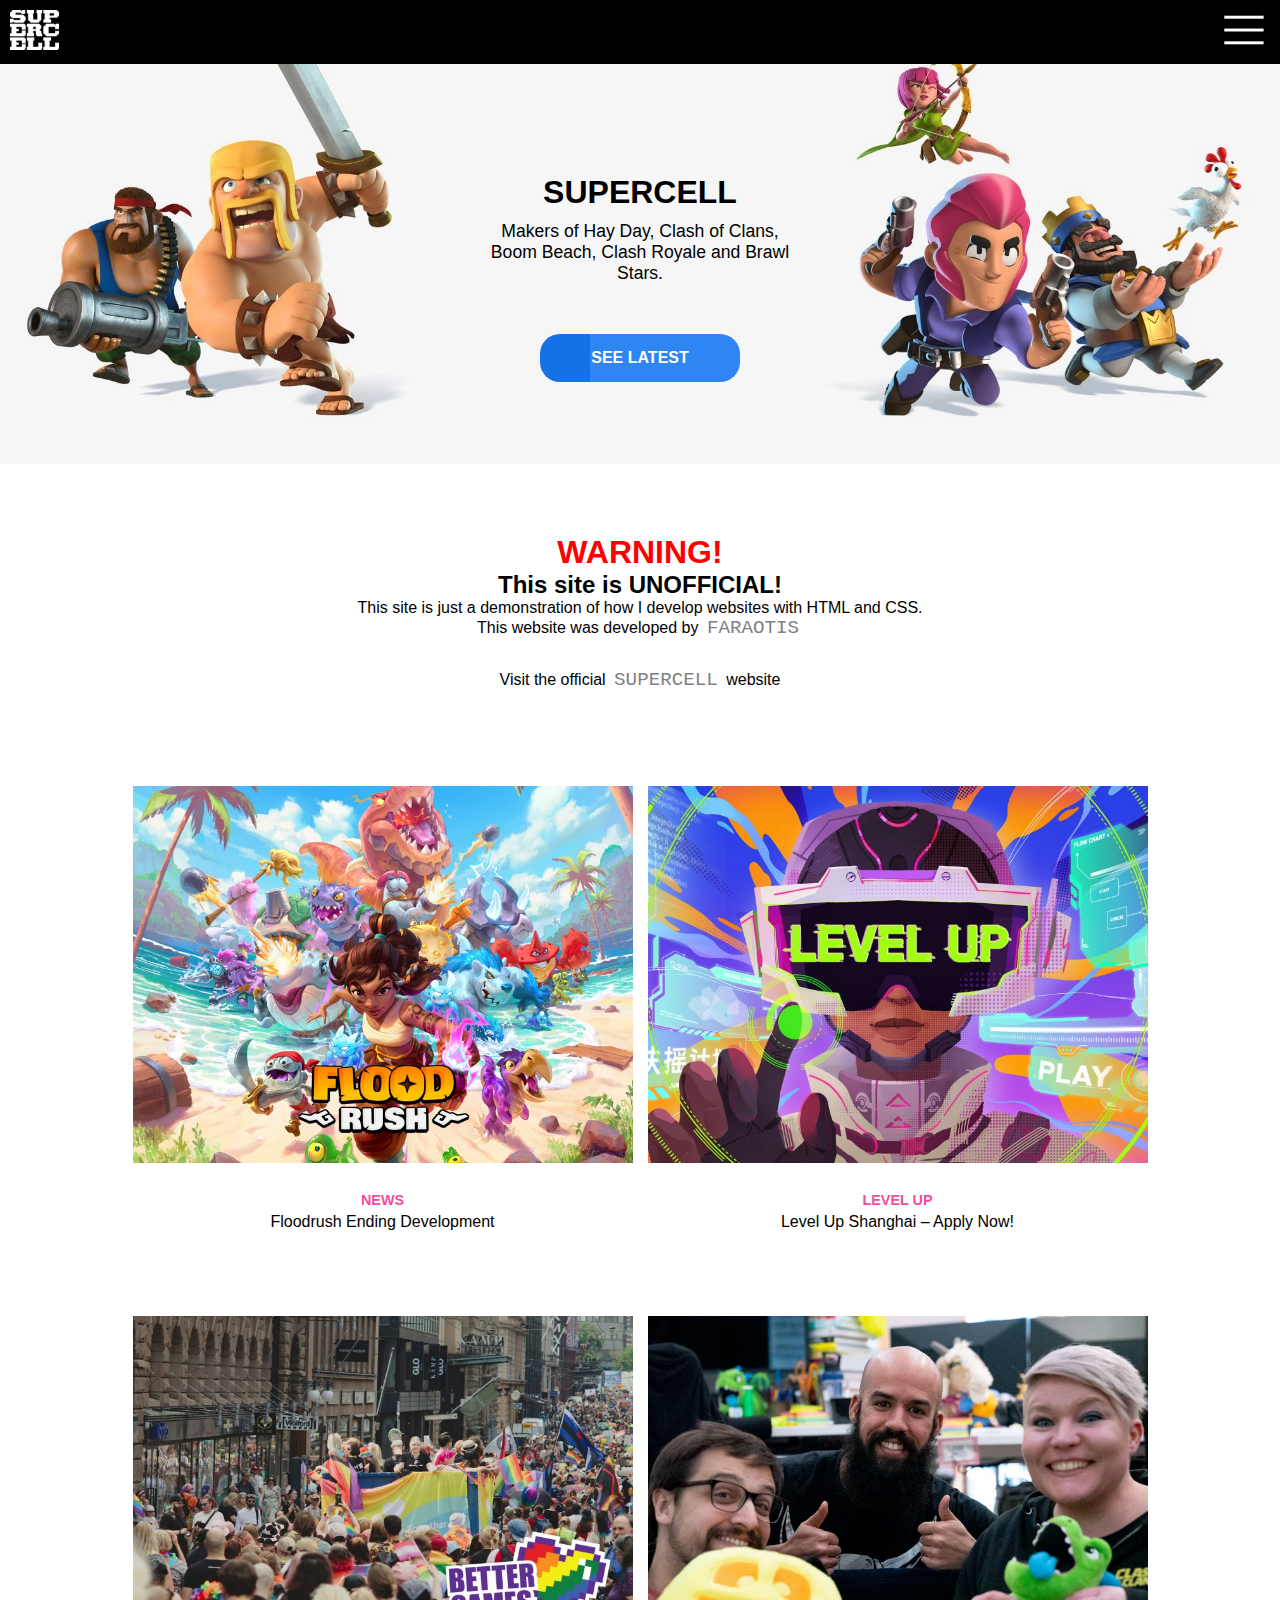
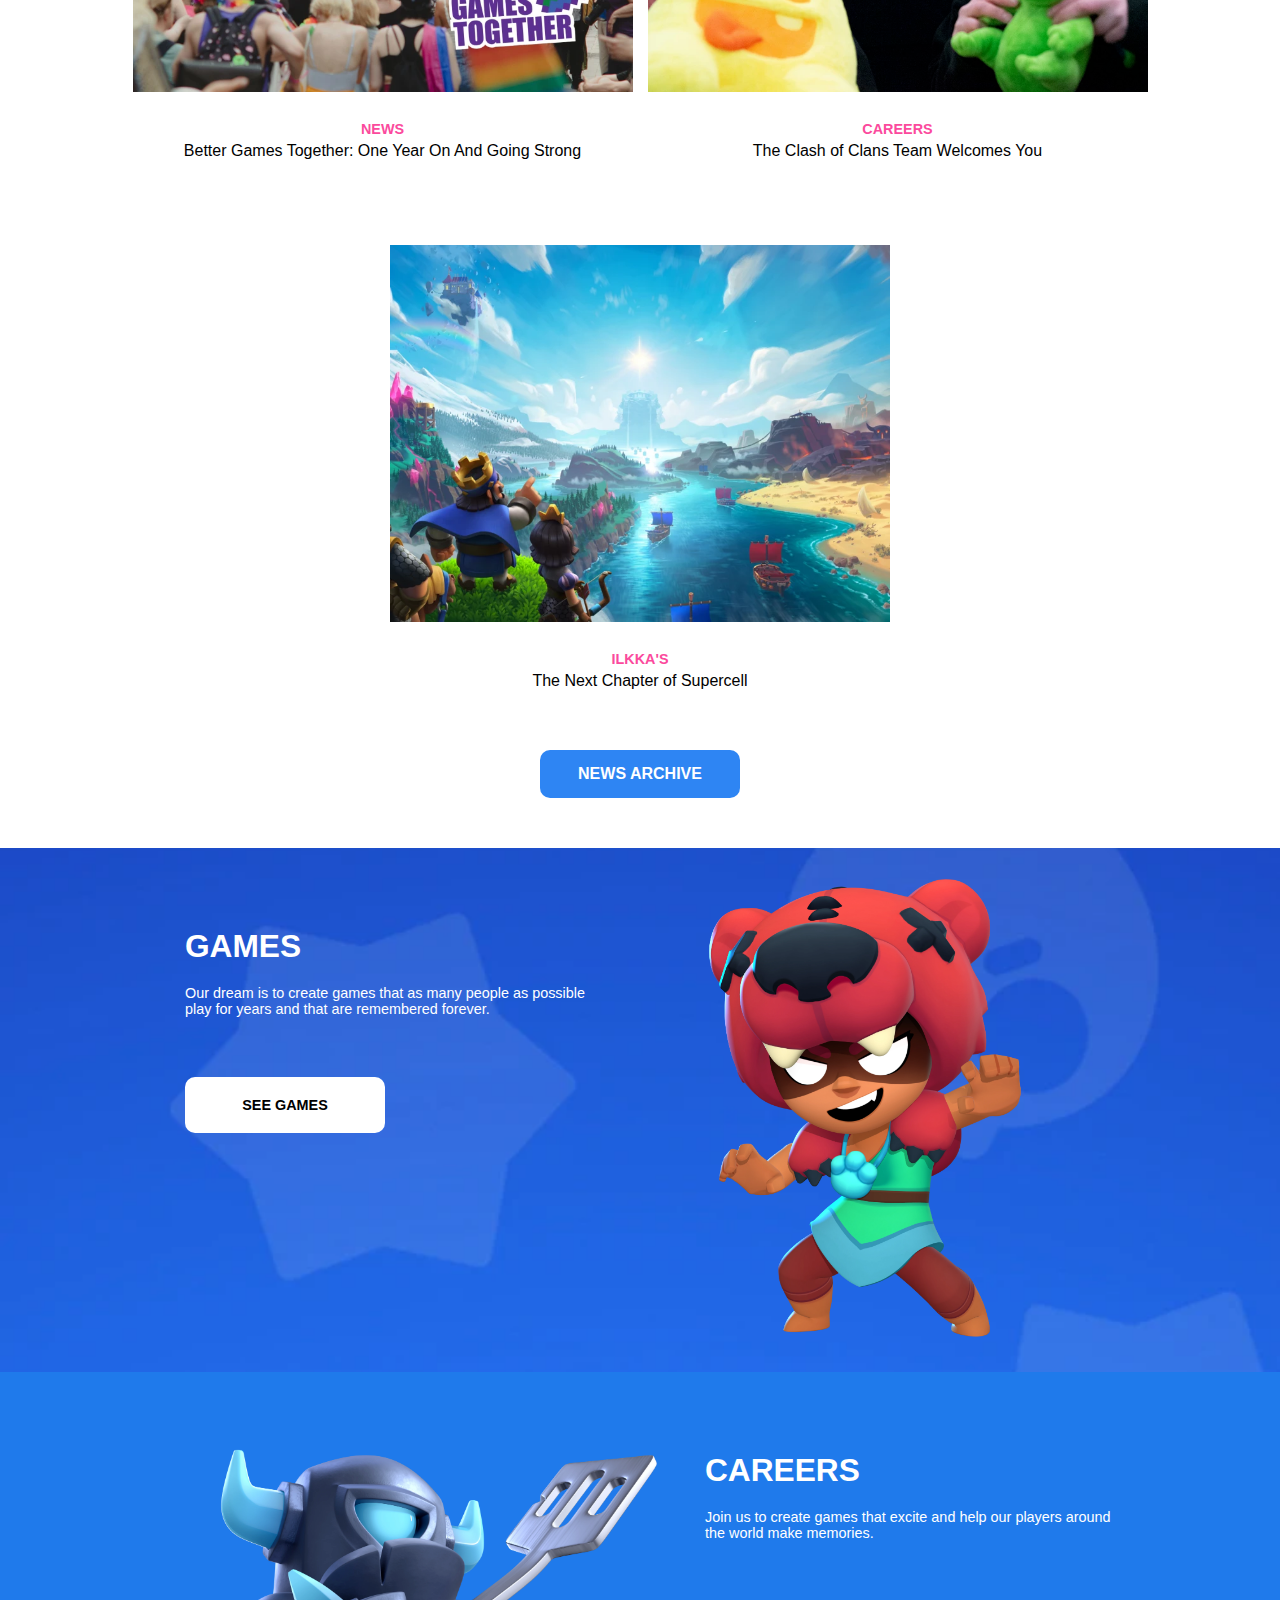
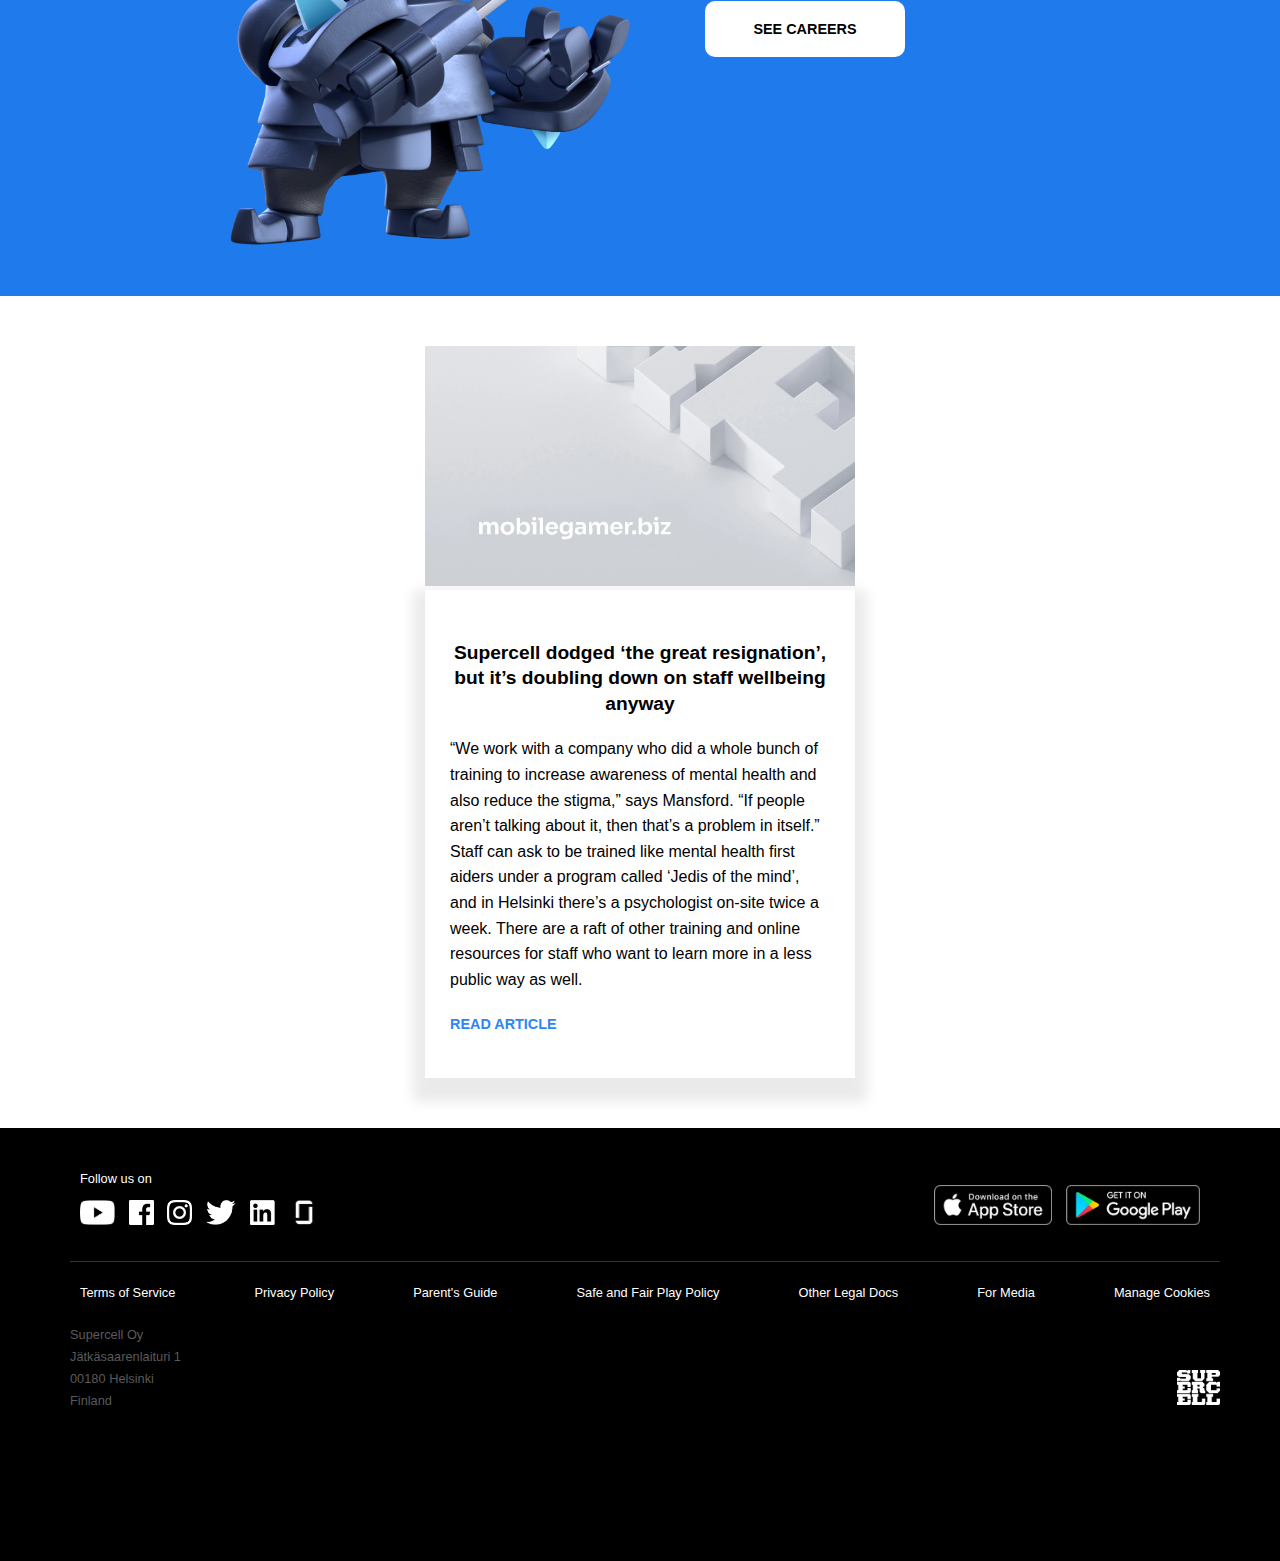
==== index.html @ cc46cbb0 "Initial commit" ====
<!DOCTYPE html>
<html lang="en">
<head>
    <meta charset="UTF-8">
    <meta name="viewport" content="width=device-width, initial-scale=1.0">
    <title>Teste - Supercell (NÃO É OFICIAL)</title>
    <link rel="stylesheet" href="arquivos/style.css">
    <link rel="stylesheet" href="arquivos/mediaquery.css">
</head>
<body>
    <header class="container-header">
        <div>
            <img src="arquivos/imagens/supercell_logo.webp" alt="supercell">
        </div>
        <div>
            <img src="arquivos/imagens/button.png" alt="menu">
        </div>
    </header>
    <main>
        <section id="section-um">
            <div>
                <h1>SUPERCELL</h1>
                <p>Makers of Hay Day, Clash of Clans, Boom Beach, Clash Royale and Brawl Stars.</p>
                <a href="#" id="button">
                    SEE LATEST
                </a>
            </div>
        </section>
        <div id="aviso-unofficial">
            <h1>
                WARNING!
            </h1>
            <h2>
                This site is UNOFFICIAL!
            </h2>
            <p>
                This site is just a demonstration of how I develop websites with HTML and CSS.
            </p>
            <p>
                This website was developed by <a href="https://github.com/faraotis">FARAOTIS</a>
            </p>
            <p id="site-oficial">
                Visit the official <a href="https://supercell.com/">SUPERCELL</a> website
            </p>
        </div>
        <section id="section-dois">
            <div>
                <img src="arquivos/imagens/thumbnail_floodrush-img1.png" alt="floodrush">
                <a href="#">
                    <div>
                        <h3>NEWS</h3>
                        <p>Floodrush Ending Development</p>
                    </div>
                </a>
            </div>
            <div>
                <img src="arquivos/imagens/thumbnail-level-up-shanghai-img2.webp" alt="level-up-shanghai">
                <a href="#">
                    <div>
                        <h3>LEVEL UP</h3>
                        <p>Level Up Shanghai – Apply Now!</p>
                    </div>
                </a>
            </div>
            <div>
                <img src="arquivos/imagens/pride-blog-thumbnail-1500x1130-img3.png" alt="pride-blog">
                <a href="#">
                    <div>
                        <h3>NEWS</h3>
                        <p>Better Games Together: One Year On And Going Strong</p>
                    </div>
                </a>
            </div>
            <div>
                <img src="arquivos/imagens/meet-clash-thumbnail-img4.png" alt="meet-clash">
                <a href="#">
                    <div>
                        <h3>CAREERS</h3>
                        <p>The Clash of Clans Team Welcomes You</p>
                    </div>
                </a>
            </div>
            <div>
                <img src="arquivos/imagens/ilkka2023_chapter_clashhorizon_thumb-img5.png" alt="">
                <a href="#">
                    <div>
                        <h3>ILKKA'S</h3>
                        <p>The Next Chapter of Supercell</p>
                    </div>
                </a>
            </div>
        </section>
        <div id="div-button-dois">
            <a href="#" class="section-dois-button" id="button">
                NEWS ARCHIVE
            </a>
        </div>
        <section id="section-tres">
            <div id="section-3-um">
                <div id="texto-nita-pekka">
                    <h1>GAMES</h1>
                    <p>Our dream is to create games that as many people as possible play for years and that are remembered forever.</p>
                    <a href="#" id="button">
                        SEE GAMES
                    </a>
                </div>
                <div>
                    <img src="arquivos/imagens/nita-fundo.png" alt="nita">
                </div>
            </div>
            <div id="section-3-dois">
                <div id="texto-nita-pekka">
                    <h1>CAREERS</h1>
                    <p>Join us to create games that excite and help our players around the world make memories.</p>
                    <a href="#" id="button">
                        SEE CAREERS
                    </a>
                </div>
                <div>
                    <img src="arquivos/imagens/miniPekka-fundo.png" alt="miniPekka">
                </div>
            </div>
        </section>

        <section id="section-quatro">
            <article>
                <img src="arquivos/imagens/news_mobilegamer-fundo.png" alt="">
                <div>
                    <h2>
                        Supercell dodged &#x2018;the great resignation&#x2019;, but it&#x2019;s doubling down on staff wellbeing anyway
                    </h2>
                    <p>
                        “We work with a company who did a whole bunch of training to increase awareness of mental health and also reduce the stigma,” says Mansford. “If people aren&#x2019;t talking about it, then that&#x2019;s a problem in itself.” Staff can ask to be trained like mental health first aiders under a program called &#x2018;Jedis of the mind&#x2019;, and in Helsinki there&#x2019;s a psychologist on-site twice a week. There are a raft of other training and online resources for staff who want to learn more in a less public way as well.
                    </p>
                    <a href="#">READ ARTICLE</a>
                </div>
            </article>
        </section>
    </main>
    <footer>
        <div class="container" id="primeira-div-footer">
            <div id="div-logos-e-lojas">
                <div id="p-footer">
                    <p>Follow us on</p>
                </div>
                <div id="icones-footer">
                    <a href="#">
                        <img src="arquivos/imagens/icone-yt.png" alt="youtube">
                    </a>
                    <a href="#">
                        <img src="arquivos/imagens/icone-face.png" alt="facebook">
                    </a>
                    <a href="#">
                        <img src="arquivos/imagens/icone-insta.png" alt="instagram">
                    </a>
                    <a href="#">
                        <img src="arquivos/imagens/icone-twi.png" alt="X/twitter">
                    </a>
                    <a href="#">
                        <img src="arquivos/imagens/icone-linke.png" alt="linkedin">
                    </a>
                    <a href="#">
                        <img src="arquivos/imagens/icone-glass.png" alt="glassdoor">
                    </a>
                </div>
            </div>
            <div id="div-logos-e-lojas">
                <div id="p-footer" class="p-download-footer">
                    <p>Download our games from</p>
                </div>
                <div id="lojas-footer">
                    <a href="#">
                        <img src="arquivos/imagens/appstore.png" alt="app-store">
                    </a>
                    <a href="#">
                        <img src="arquivos/imagens/googleplay.png" alt="google-play">
                    </a>
                </div>
            </div>
        </div>
        <div class="container" id="links-footer">
            <a href="#">Terms of Service</a>
            <a href="#">Privacy Policy</a>
            <a href="#">Parent's Guide</a>
            <a href="#">Safe and Fair Play Policy</a>
            <a href="#">Other Legal Docs</a>
            <a href="#">For Media</a>
            <a href="#">Manage Cookies</a>
        </div>
        <div class="container" id="ultima-div-footer">
            <div>
                <p>
                    Supercell Oy <br>
                    Jätkäsaarenlaituri 1 <br>
                    00180 Helsinki <br>
                    Finland <br>
                </p>
            </div>
            <div class="container">
                <a href="#">
                    <img src="arquivos/imagens/supercell_logo.webp" alt="">
                </a>
            </div>
        </div>
    </footer>
</body>
</html>
---- arquivos/style.css ----
@charset "UTF-8";

* {
    margin: 0px;
    padding: 0px;
    box-sizing: border-box;
    font-family: Arial, Helvetica, sans-serif;
}

body {
    position: relative;
}

header {
    position: sticky;
    top: 0px;
    background-color: black;
    flex-direction: row;
    padding: 10px;

}

.container-header {
    display: flex;
    flex-direction: row;
    justify-content: space-between;
}

header img {
    height: 40px;
}

.container {
    display: flex;
    flex-direction: column;
}

/*SECTION 1*/
#section-um {
    height: 100px;
    min-height: 440px;
    text-align: center;
    margin-bottom: 50px;
    background: white url('imagens/frontpage_hero_mobile-483-copy.png') center no-repeat;
    background-size: cover;
}

#section-um h1 {
    margin: 90px 0px 10px 0px;
    font-size: 2em;
}

#section-um p {
    margin-bottom: 20px;
    max-width: 300px;
    margin: auto;
    font-size: 1.1em;
    
}

/*AVISO UNOFFICIAL*/
#aviso-unofficial {
    margin: auto;
    text-align: center;
    padding: 20px;
}

#aviso-unofficial h1 {
    color: red;
}

#aviso-unofficial a {
    text-decoration: none;
    color: gray;
    font-family: 'Courier New', Courier, monospace;
    font-size: 1.2em;
    padding: 0px 3px;
    border: 1px solid transparent;
    border-radius: 5px;
}

#aviso-unofficial a:hover {
    text-decoration: underline;
    color: gray;
    border: 1px solid gray;
}

#site-oficial {
    margin-top: 30px;
}

/*SECTION 2*/
#section-dois {
    text-align: center;
    margin: 50px auto 0px auto;
    padding: 0px 20px;
}

#section-dois img {
    width: 100%;
    margin: auto;
}

#section-dois div {
    padding: 25px 0px;
    margin: auto;
    text-align: center;
}

#section-dois a {
    text-decoration: none;
}

#section-dois h3 {
    font-size: 0.9em;
    font-weight: bolder;
    color: #FB4A9D;
}

#section-dois p {
    padding: 5px 0px 10px 0px;
    color: black;
}

/*SECTION 3*/
#section-tres {
    margin: auto;
    text-align: center;
    color: white;
}

#section-tres img {
    width: 100%;
    max-width: 420px;
    margin: auto;
}

#section-tres h1 {
    padding: 80px 0px 20px 0px;
    font-size: 2.2em;
}

#section-tres p {
    max-width: 420px;
    margin: auto;
}

#section-3-um {
    background: #1F7AEB url(imagens/fundo-escolha-de-brawler.webp) right center no-repeat;
    background-size: cover;
}

#section-3-dois {
    background-color: #1F7AEB;
}

/*SECTION 4*/
#section-quatro {
    text-align: center;
    padding: 50px 0px;
    margin: auto;
}

#section-quatro img {
    width: 430px;
}

#section-quatro h2 {
    font-weight: bolder;
    font-size: 1.2em;
    padding-bottom: 20px;
}

#section-quatro p {
    text-align: left;
}

#section-quatro > article > div {
    padding: 50px 25px 25px 25px;
    margin: auto;
    width: 430px;
    box-shadow: 0px 12px 12px 12px #00000015;
    line-height: 1.6em;
}

#section-quatro a {
    display: block;
    color: #2E85F3;
    text-decoration: none;
    text-align: left;
    font-weight: bold;
    font-size: 0.9em;
    margin: 20px 0px 15px 0px;
}

/*BUTTONS*/
#button {
    text-align: center;
    margin: auto;
    display: block;
    color: white;
    font-weight: bold;
    font-weight: bold;
    border: none;
    width: 200px;
    padding: 15px;
    text-decoration: none;
}

#section-um #button {
    background-image: linear-gradient(to right, #1572E6 0%, #1572E6 25%,#2E85F3 25%, #2E85F3 100%);
    margin: 50px auto 0px auto;
    border-radius: 20px;
}

.section-dois-button {
    background-color: #2E85F3;
    border-radius: 10px;
}

#div-button-dois {
    margin-bottom: 50px;
}

#section-tres #button {
    padding: 20px 0px;
    margin-top: 60px;
    border-radius: 10px;
    color: black;
    background-color: white;
}

/*FOOTER*/
footer {
    background-color: black;
    color: white;
    line-height: 1.7em;
    font-size: 0.8em;
    padding: 20px 10px;
}

footer a {
    text-decoration: none;
    color: white;
}

footer #div-logos-e-lojas {
    padding: 20px 0px 30px 0px;
    margin: 0px 10px;
    border-bottom: 1px solid #333333;
}

#p-footer {
    padding: 10px 0px;
}

#icones-footer img {
    margin-right: 10px;
    max-height: 25px;
    height: 100%;
}

#lojas-footer img {
    margin-right: 10px;
    max-height: 40px;
    height: 100%;
}

#links-footer {
    padding: 10px 0px;
}

#links-footer a {
    padding: 10px;
}

#ultima-div-footer {
    flex-direction: row;
    justify-content: space-between;
    align-items: flex-end;
}

#ultima-div-footer p {
    color: #5a5a5a;
}

#ultima-div-footer img {
    height: 55px;
    
}
---- arquivos/mediaquery.css ----
@charset "UTF-8";

@media screen and (min-width: 768px) {
    footer {
        padding: 10px 60px 150px 70px;
    }

    footer .container {
        flex-direction: row;
        justify-content: space-between;
        align-items: flex-end;
    }

    footer .p-download-footer {
        display: none;
    }

    footer #div-logos-e-lojas {
        border-bottom: none;
    }

    footer #primeira-div-footer {
        border-bottom: 1px solid #333333;
    }

    #ultima-div-footer img {
        height: 35px;
    }
}

@media screen and (min-width: 790px) {
    #section-um {
        min-height: 400px;
        background: white url('imagens/frontpage_hero790px.webp') bottom no-repeat;
        background-size: cover;
    }

    #section-um > div {
        padding-top: 20px;
    }

    #section-um h1 {
        margin-bottom: 10px;
    }

    #section-dois {
        display: flex;
        flex-wrap: wrap;
        width: 770px;
    }

    #section-dois img, #section-dois > div {
        max-width: 350px;
    }

    #section-dois > div {
        margin: 0px auto;
    }

    #section-tres img {
        width: 100%;
        max-width: 470px;
        margin: auto;
    }

    #section-3-um, #section-3-dois {
        display: flex;
        justify-content: center;
    }

    #section-3-um {
        flex-direction: row;
    }

    #section-3-dois {
        flex-direction: row-reverse;
    }

    #texto-nita-pekka {
        font-size: 0.9em;
        padding-left: 30px;
        text-align: left;
    }

    #section-tres #button {
        padding: 20px 0px;
        margin: 60px 0px 0px 0px;
        border-radius: 10px;
        color: black;
        background-color: white;
    }
}

@media screen and (min-width: 1050px) {
    #section-dois {
        display: flex;
        flex-wrap: wrap;
        width: 1030px;
        padding: 0px;
    }

    #section-dois img, #section-dois > div {
        max-width: 500px;
    }

    #section-tres img {
        width: 100%;
        max-width: 520px;
        margin: auto;
    }

    #section-3-um, #section-3-dois {
        display: flex;
    }

    #section-3-um {
        flex-direction: row;
    }

    #section-3-dois {
        flex-direction: row-reverse;
    }

    #texto-nita-pekka {
        font-size: 0.9em;
        padding-left: 30px;
        text-align: left;
    }

    #section-tres #button {
        padding: 20px 0px;
        margin: 60px 0px 0px 0px;
        border-radius: 10px;
        color: black;
        background-color: white;
    }
}
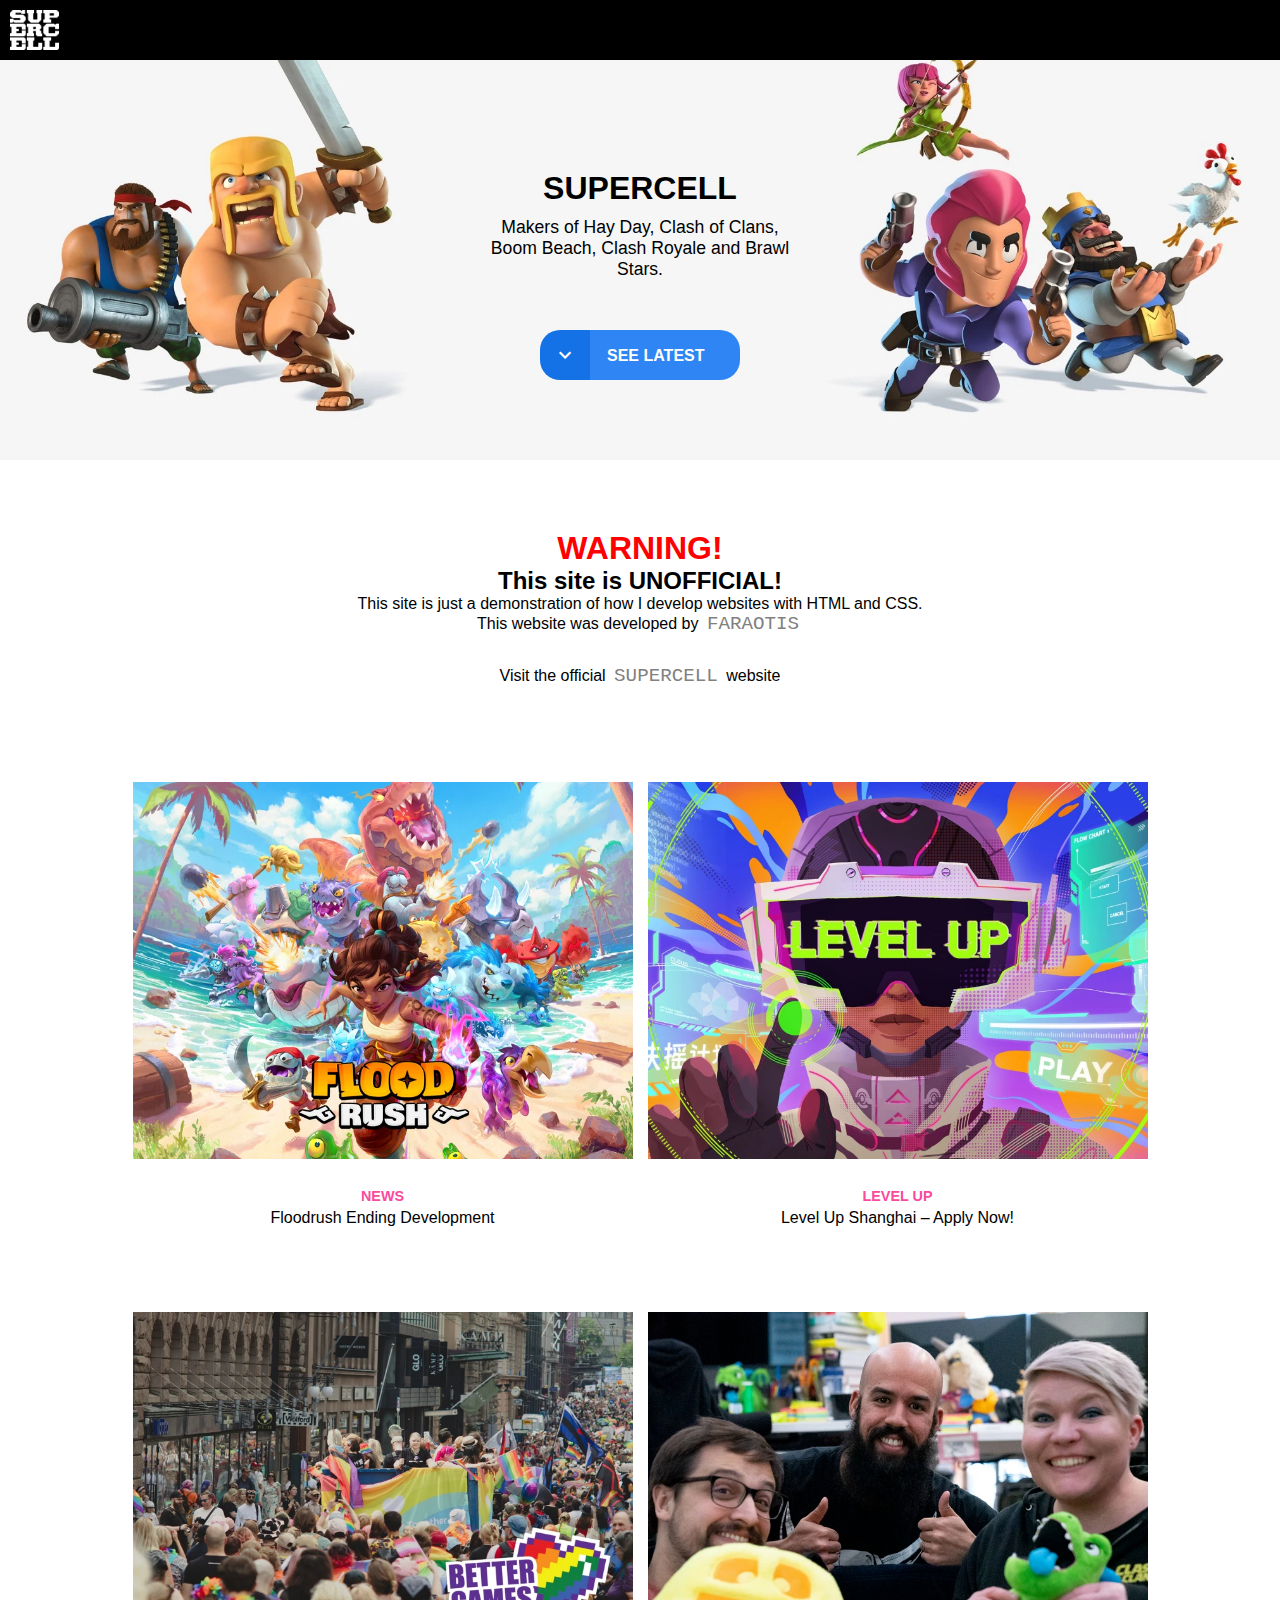
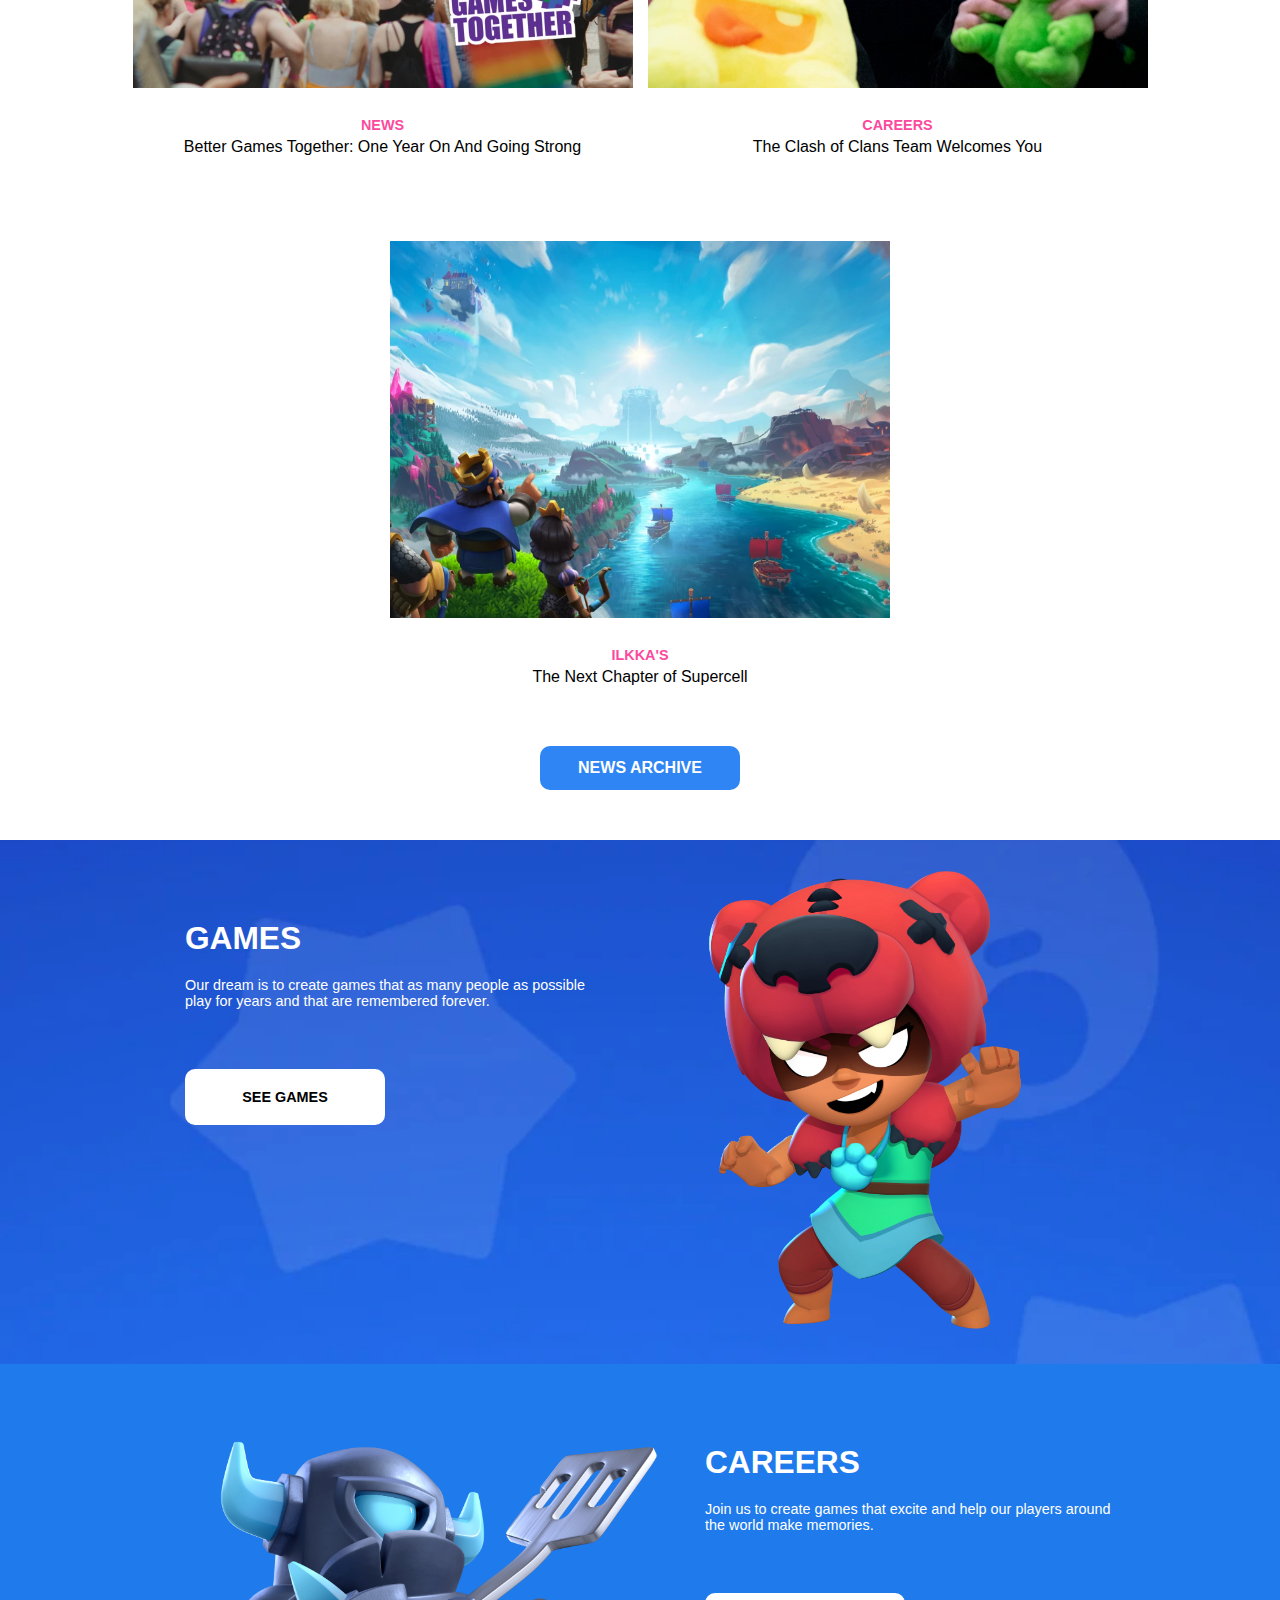
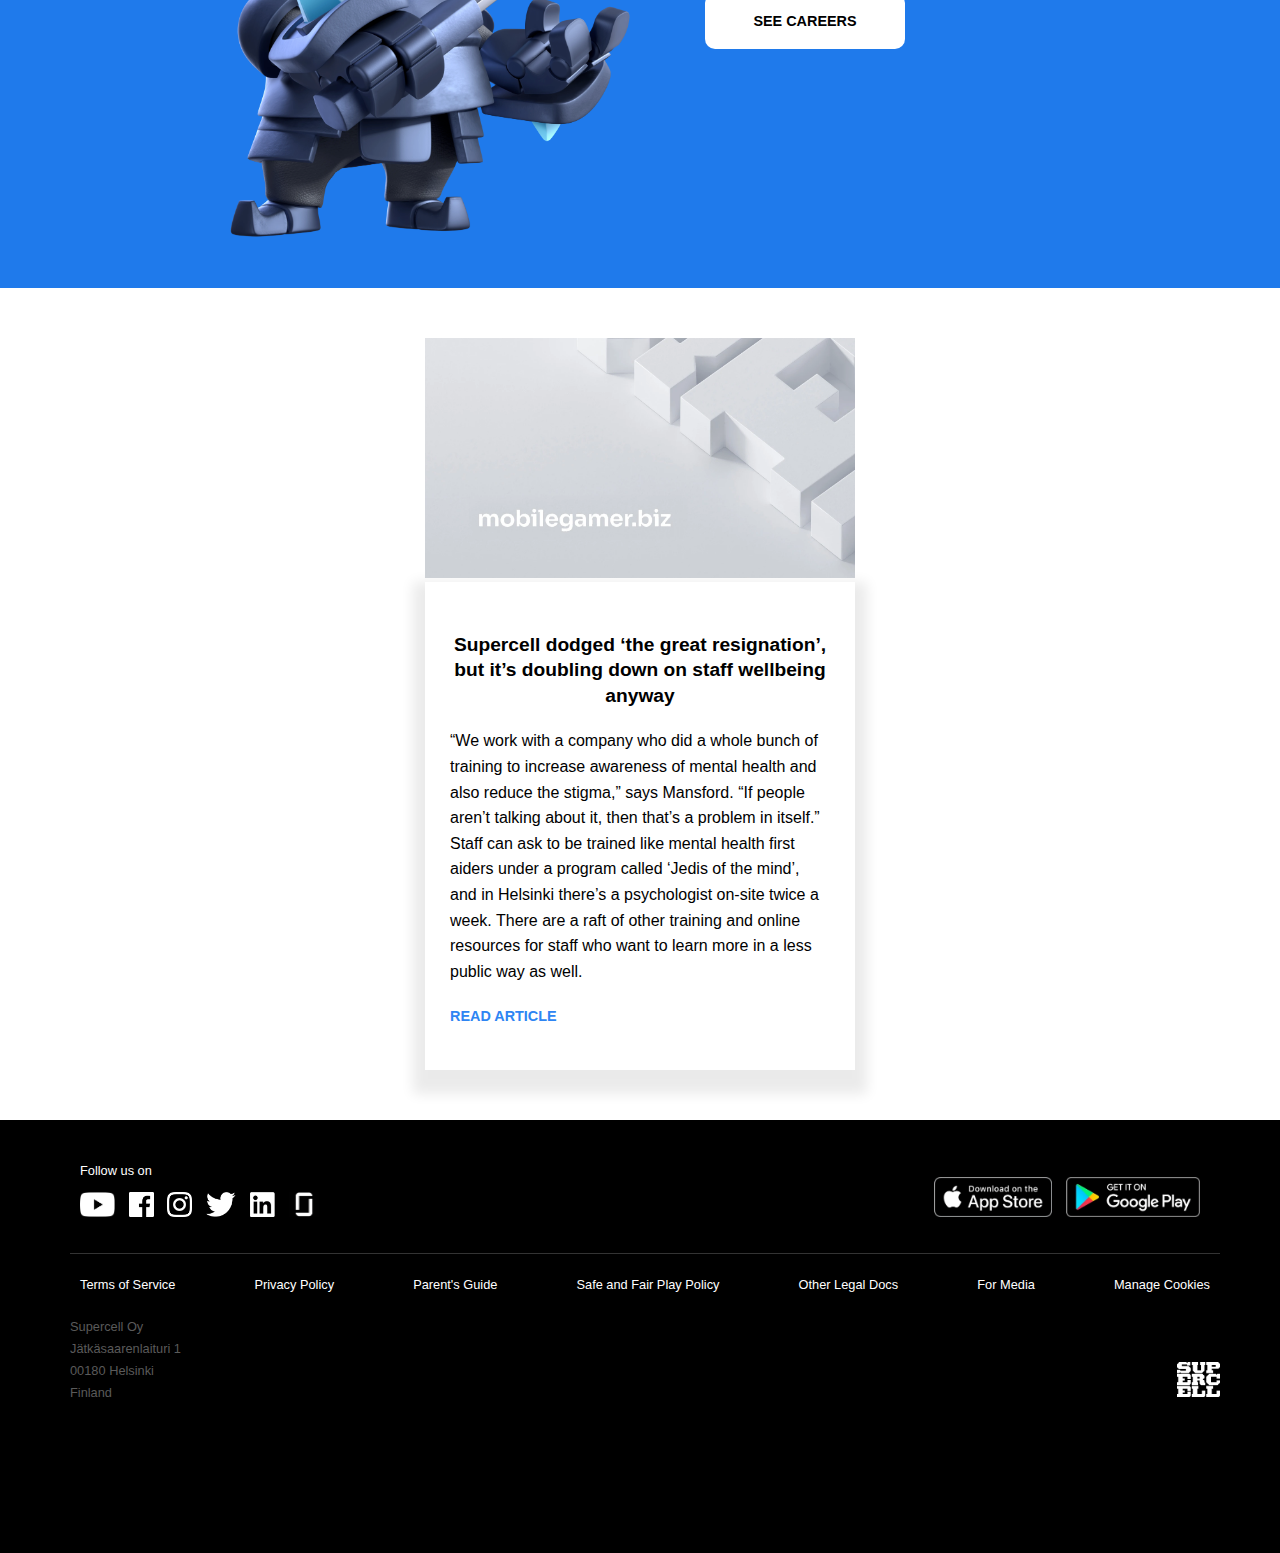
==== commit 5932d977: "coloquei menu responsivo (ainda incompleto)" ====
--- a/index.html
+++ b/index.html
@@ -4,16 +4,59 @@
     <meta charset="UTF-8">
     <meta name="viewport" content="width=device-width, initial-scale=1.0">
     <title>Teste - Supercell (NÃO É OFICIAL)</title>
+    <link rel="shortcut icon" href="arquivos/imagens/favicon.png" type="image/x-icon">
     <link rel="stylesheet" href="arquivos/style.css">
     <link rel="stylesheet" href="arquivos/mediaquery.css">
+    <link rel="stylesheet" href="https://fonts.googleapis.com/icon?family=Material+Icons">
 </head>
 <body>
-    <header class="container-header">
-        <div>
+    <header>
+        <nav>
             <img src="arquivos/imagens/supercell_logo.webp" alt="supercell">
-        </div>
-        <div>
-            <img src="arquivos/imagens/button.png" alt="menu">
+            <div id="mobile-menu" onclick="AbrirMenu()">
+                <div></div>
+                <div></div>
+                <div></div>
+            </div>
+            <div id="close" onclick="FecharMenu()">
+                <i class="material-icons" style="color: white;">close</i>
+            </div>
+            <!-- <img src="arquivos/imagens/button.png" alt="menu"> -->
+        </nav>
+        <div id="mobile-menu-open">
+            <div>
+                <ul id="menu-list">
+                    <li>Games</li>
+                    <li>Careers</li>
+                    <li>Support</li>
+                    <li>About Us</li>
+                    <li>Search</li>
+                </ul>
+                <ul id="menu-footer">
+                    <li>
+                        <div>
+                            <a href="#">
+                                <svg role="img" width="120" height="30" viewBox="0 0 120 50" fill="none" xmlns="http://www.w3.org/2000/svg"><path d="M5.69428 11.5989L0 50H101.125C107.925 50 113.678 44.9757 114.594 38.2381L117.695 15.4235C118.804 7.26389 112.461 0 104.226 0H19.14C12.403 0 6.68246 4.93479 5.69428 11.5989Z" fill="#878787"></path><path d="M29.7917 33.3919C28.559 33.3919 27.4132 32.6628 26.3542 31.2044C25.9896 30.701 25.6944 30.1367 25.4687 29.5117L28.4375 28.7305C28.8715 29.5117 29.3142 30.0499 29.7656 30.3451H33.6979C33.75 30.3451 33.9236 30.1975 34.2187 29.9023C34.5139 29.6072 34.6615 29.4336 34.6615 29.3815V27.8971C34.6615 27.8103 34.6354 27.7582 34.5833 27.7409L27.9948 25.9701C27.3003 25.7791 26.7622 25.3971 26.3802 24.8242C26.0156 24.2513 25.8333 23.6263 25.8333 22.9492V21.5951C25.8333 21.2131 25.8681 20.8919 25.9375 20.6315C26.0069 20.3711 26.1545 20.0846 26.3802 19.7721C26.5712 19.4944 26.8403 19.1819 27.1875 18.8346C27.5347 18.4874 27.8385 18.227 28.099 18.0534C28.4115 17.8277 28.6979 17.6801 28.9583 17.6107C29.2187 17.5412 29.5399 17.5065 29.9219 17.5065H33.5677C34.2795 17.5065 34.9306 17.7322 35.5208 18.1836C36.1111 18.6176 36.6059 19.1211 37.0052 19.694C37.3872 20.2322 37.6823 20.7964 37.8906 21.3867L34.9219 22.168C34.4878 21.3867 34.0451 20.8485 33.5937 20.5534H29.974C29.9219 20.5534 29.7483 20.701 29.4531 20.9961C29.158 21.2912 29.0104 21.4648 29.0104 21.5169V22.8451C29.0104 22.8971 29.0191 22.9405 29.0365 22.9753C29.0538 22.9926 29.0712 23.0013 29.0885 23.0013L35.7031 24.7982C36.3802 24.9892 36.9097 25.3711 37.2917 25.944C37.6736 26.5169 37.8646 27.1419 37.8646 27.819V29.3034C37.8646 29.6853 37.8299 30.0065 37.7604 30.2669C37.691 30.5273 37.5434 30.8138 37.3177 31.1263C37.1267 31.4041 36.8576 31.7166 36.5104 32.0638C36.1632 32.411 35.8594 32.6714 35.599 32.8451C35.2865 33.0707 35 33.2183 34.7396 33.2878C34.4792 33.3572 34.158 33.3919 33.776 33.3919H29.7917ZM50.564 17.6367V20.6836H46.3713V33.2617H43.1681V20.6836H38.9494V17.6367H50.564ZM56.1133 33.3919C55.7313 33.3919 55.4102 33.3572 55.1497 33.2878C54.8893 33.2183 54.6029 33.0707 54.2904 32.8451C54.0126 32.6541 53.7001 32.385 53.3529 32.0378C53.023 31.6905 52.7626 31.3867 52.5716 31.1263C52.3459 30.8138 52.1983 30.5273 52.1289 30.2669C52.0595 30.0065 52.0247 29.6853 52.0247 29.3034V21.5951C52.0247 21.2131 52.0595 20.8919 52.1289 20.6315C52.1983 20.3711 52.3459 20.0846 52.5716 19.7721C52.7626 19.4944 53.0317 19.1819 53.3789 18.8346C53.7261 18.4874 54.0299 18.227 54.2904 18.0534C54.6029 17.8277 54.8893 17.6801 55.1497 17.6107C55.4102 17.5412 55.7313 17.5065 56.1133 17.5065H60.0195C60.4015 17.5065 60.7227 17.5412 60.9831 17.6107C61.2435 17.6801 61.5299 17.8277 61.8424 18.0534C62.1202 18.2444 62.424 18.5135 62.7539 18.8607C63.1011 19.2079 63.3702 19.5117 63.5612 19.7721C63.7869 20.0846 63.9345 20.3711 64.0039 20.6315C64.0733 20.8919 64.1081 21.2131 64.1081 21.5951V29.3034C64.1081 29.6853 64.0733 30.0065 64.0039 30.2669C63.9345 30.5273 63.7869 30.8138 63.5612 31.1263C63.3702 31.4041 63.1011 31.7166 62.7539 32.0638C62.4067 32.411 62.1029 32.6714 61.8424 32.8451C61.5299 33.0707 61.2435 33.2183 60.9831 33.2878C60.7227 33.3572 60.4015 33.3919 60.0195 33.3919H56.1133ZM55.2018 29.3815C55.2018 29.4336 55.3494 29.6072 55.6445 29.9023C55.9397 30.1975 56.1133 30.3451 56.1654 30.3451H59.9674C60.0195 30.3451 60.1931 30.1975 60.4883 29.9023C60.7834 29.6072 60.931 29.4336 60.931 29.3815V21.5169C60.931 21.4648 60.7834 21.2912 60.4883 20.9961C60.1931 20.701 60.0195 20.5534 59.9674 20.5534H56.1654C56.1133 20.5534 55.9397 20.701 55.6445 20.9961C55.3494 21.2912 55.2018 21.4648 55.2018 21.5169V29.3815ZM71.8945 27.2982H69.3945V33.2617H66.2174V17.6367H73.5872C73.9692 17.6367 74.2904 17.6714 74.5508 17.7409C74.8112 17.8103 75.0977 17.9579 75.4102 18.1836C75.6879 18.3746 75.9918 18.6437 76.3216 18.9909C76.6688 19.3381 76.9379 19.6419 77.1289 19.9023C77.3546 20.2148 77.5022 20.5013 77.5716 20.7617C77.6411 21.0221 77.6758 21.3433 77.6758 21.7253V23.2096C77.6758 23.5916 77.6411 23.9128 77.5716 24.1732C77.5022 24.4336 77.3546 24.7201 77.1289 25.0326C76.9379 25.3103 76.6688 25.6228 76.3216 25.9701C75.9744 26.2999 75.6706 26.5603 75.4102 26.7513C75.2713 26.8555 75.1671 26.9249 75.0977 26.9596L78.5352 33.2617H74.9935L71.8945 27.2982ZM69.3945 24.2513H73.5352C73.5872 24.2513 73.7608 24.1037 74.056 23.8086C74.3511 23.5135 74.4987 23.3398 74.4987 23.2878V21.6471C74.4987 21.5951 74.3511 21.4214 74.056 21.1263C73.7608 20.8312 73.5872 20.6836 73.5352 20.6836H69.3945V24.2513ZM90.4272 20.6836H83.3439V23.8867H90.1929V26.9336H83.3439V30.2148H90.4272V33.2617H80.1668V17.6367H90.4272V20.6836Z" fill="black"></path></svg>
+                            </a>
+                        </div>
+                    </li>
+                    <li>
+                        <a href="#">
+                            <img src="https://supercell.com/_next/static/media/supercell_creators_grey.f699541d.svg" alt="icone-creators">
+                        </a>
+                    </li>
+                    <li>
+                        <a href="#">
+                            <img src="https://supercell.com/_next/static/media/supercell_make_grey.964b2d8d.svg" alt="icone-make">
+                        </a>
+                    </li>
+                    <li>
+                        <a href="#">
+                            <img src="https://supercell.com/_next/static/media/supercell_id_grey.62affa0b.svg" alt="icone-id">
+                        </a>
+                    </li>
+                </ul>
+            </div>
         </div>
     </header>
     <main>
@@ -22,7 +65,8 @@
                 <h1>SUPERCELL</h1>
                 <p>Makers of Hay Day, Clash of Clans, Boom Beach, Clash Royale and Brawl Stars.</p>
                 <a href="#" id="button">
-                    SEE LATEST
+                    <i class="material-icons">expand_more</i>
+                    <div>SEE LATEST</div>
                 </a>
             </div>
         </section>
@@ -203,5 +247,6 @@
             </div>
         </div>
     </footer>
+    <script src="arquivos/script.js"></script>
 </body>
 </html>--- a/arquivos/style.css
+++ b/arquivos/style.css
@@ -20,10 +20,11 @@
 
 }
 
-.container-header {
+nav {
     display: flex;
     flex-direction: row;
     justify-content: space-between;
+    align-items: center;
 }
 
 header img {
@@ -33,6 +34,72 @@
 .container {
     display: flex;
     flex-direction: column;
+}
+
+/*MENU*/
+#mobile-menu {
+    cursor: pointer;
+    height: 30px;
+    display: flex;
+    flex-flow: column nowrap;/*shorthand - direction/wrap*/
+    justify-content: space-around;
+    align-items: center;
+}
+
+#mobile-menu > div {
+    border: 1px solid white;
+    width: 28px;
+}
+
+#mobile-menu-open {
+    padding: 0px 20px;
+    background-color: black;
+    display: none;
+    height: 100vh;
+    width: 100%;
+    position: absolute;
+    margin-left: -10px;
+}
+
+#mobile-menu-open > div {
+    padding-bottom: 70px;
+    height: 100%;
+    display: flex;
+    flex-flow: column nowrap;
+    justify-content: space-between;
+}
+
+#mobile-menu-open li {
+    list-style: none;
+}
+
+#close {
+    display: none;
+}
+
+#menu-list {
+    color: gray;
+    margin-top: 30px;
+}
+
+#menu-list li {
+    line-height: 2.2em;
+    font-size: 1.5em;
+}
+
+#menu-list li:hover {
+    color: white;
+}
+
+#menu-footer {
+    display: flex;
+    justify-content: space-between;
+    width: 310px;
+    padding: 20px 0px;
+}
+
+#menu-footer img{
+    height: 30px;
 }
 
 /*SECTION 1*/
@@ -203,14 +270,23 @@
     font-weight: bold;
     border: none;
     width: 200px;
-    padding: 15px;
+    padding: 13px;
     text-decoration: none;
 }
 
 #section-um #button {
+    display: flex;
     background-image: linear-gradient(to right, #1572E6 0%, #1572E6 25%,#2E85F3 25%, #2E85F3 100%);
     margin: 50px auto 0px auto;
     border-radius: 20px;
+}
+
+#section-um #button > div {
+    margin: 4px 0px 0px 30px;
+}
+
+#section-um #button:hover {
+    background-image: linear-gradient(to right, #146cd8 0%, #146cd8 25%,#2a7ae2 25%, #2a7ae2 100%);
 }
 
 .section-dois-button {
--- a/arquivos/mediaquery.css
+++ b/arquivos/mediaquery.css
@@ -134,4 +134,10 @@
         color: black;
         background-color: white;
     }
-}+}
+
+@media screen and (min-width: 1066px) {
+    #mobile-menu {
+        display: none;
+    }
+}
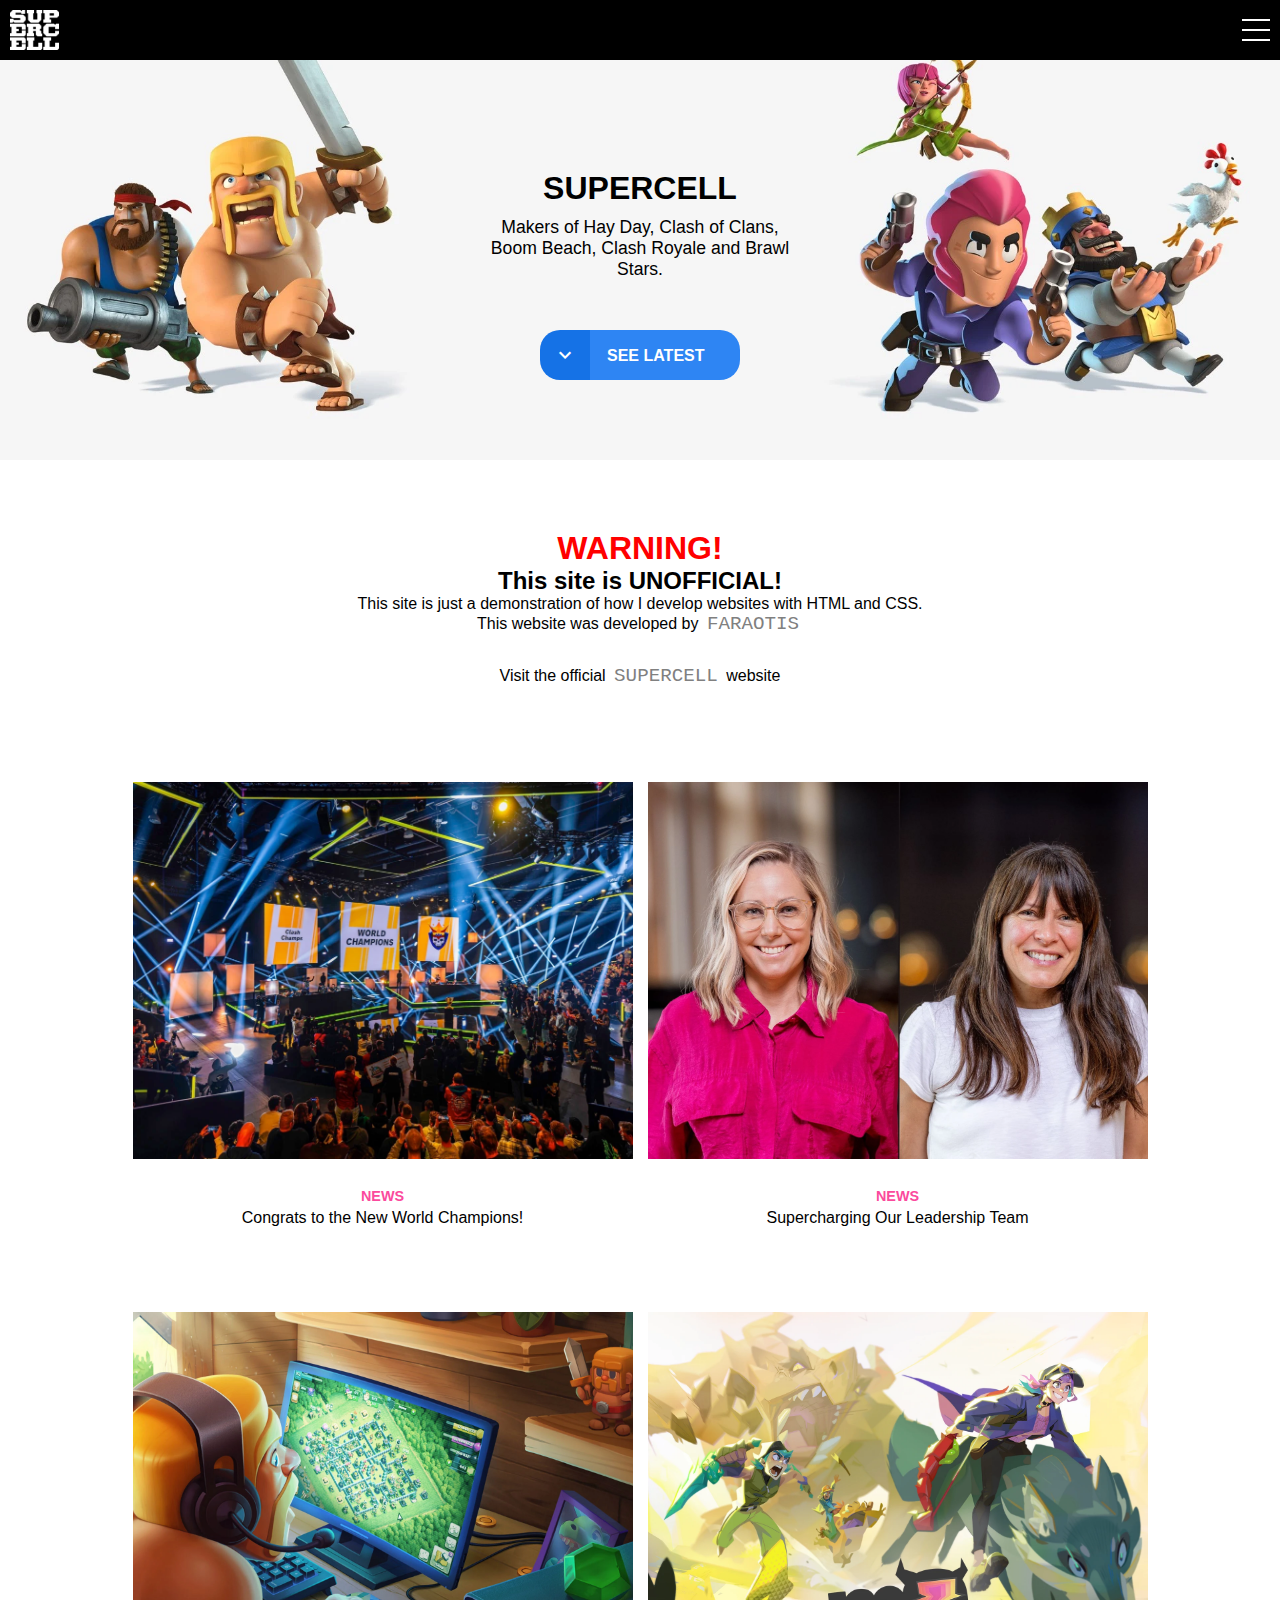
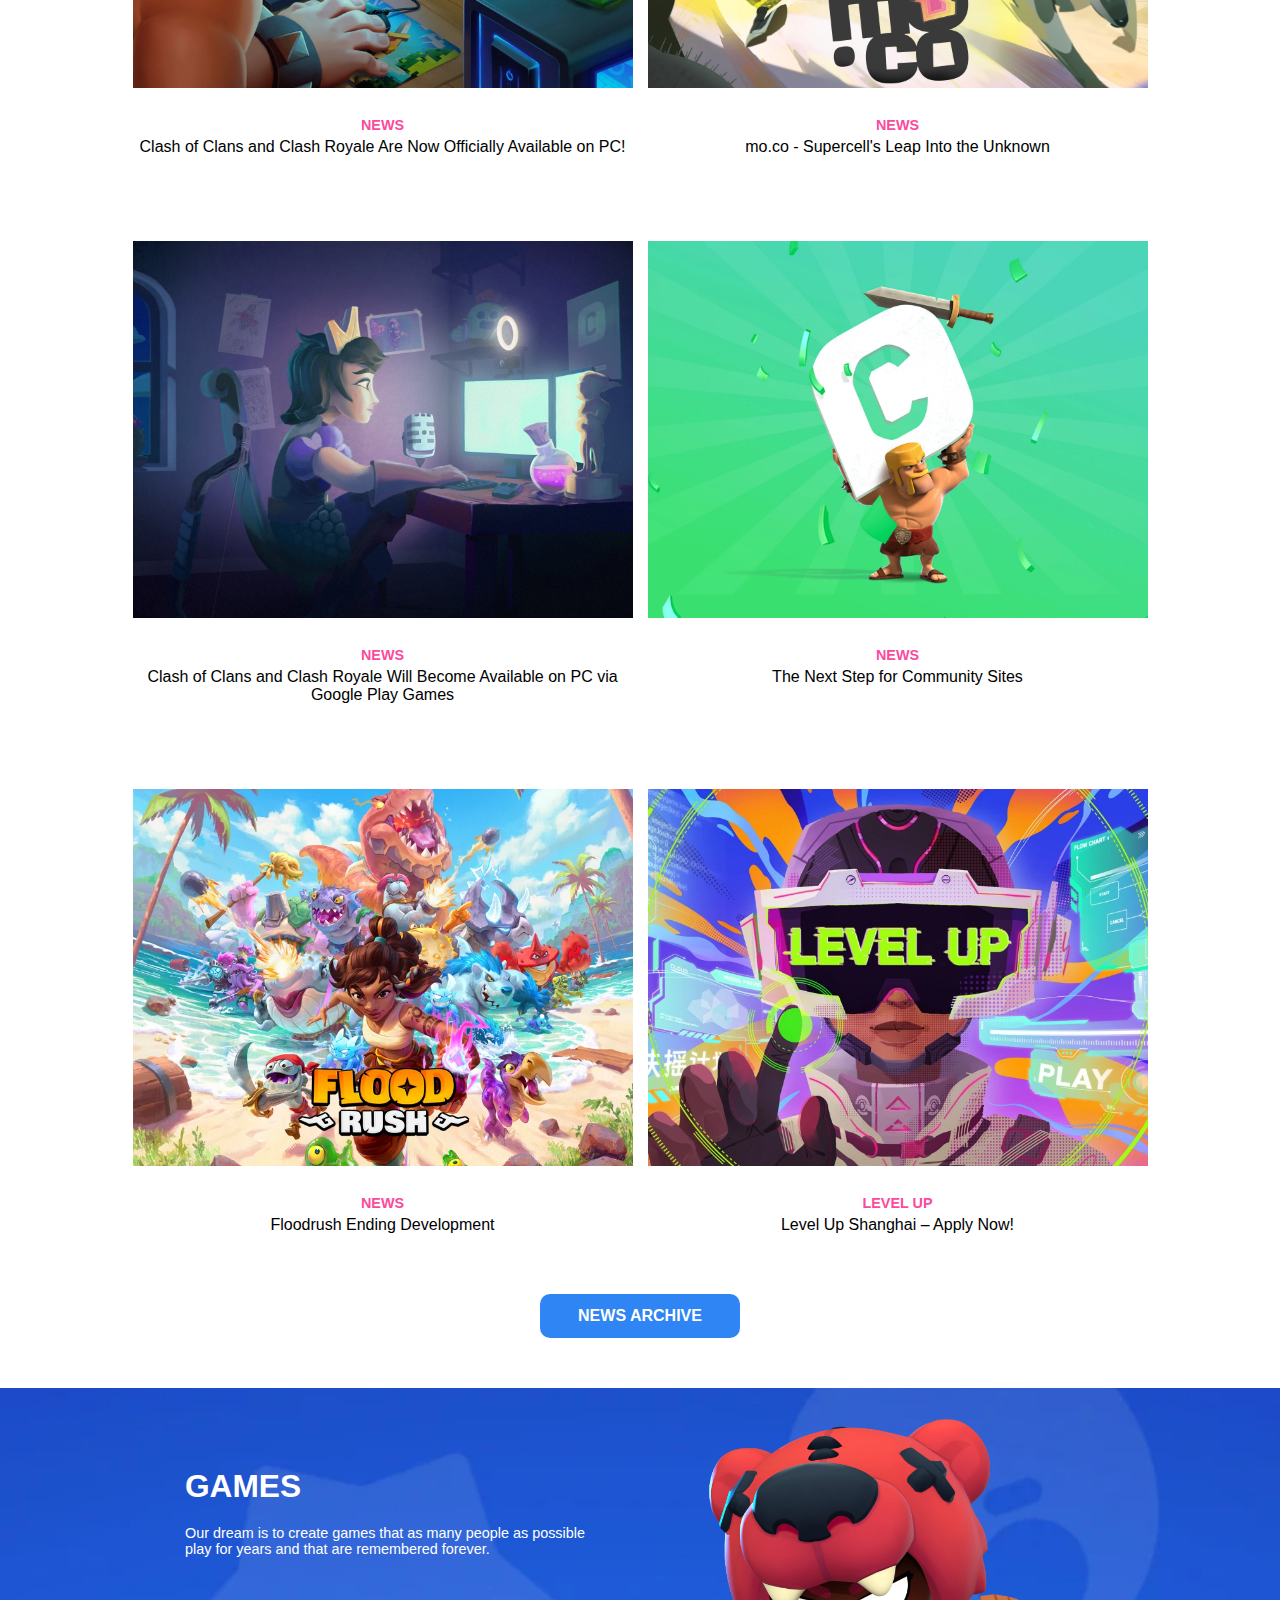
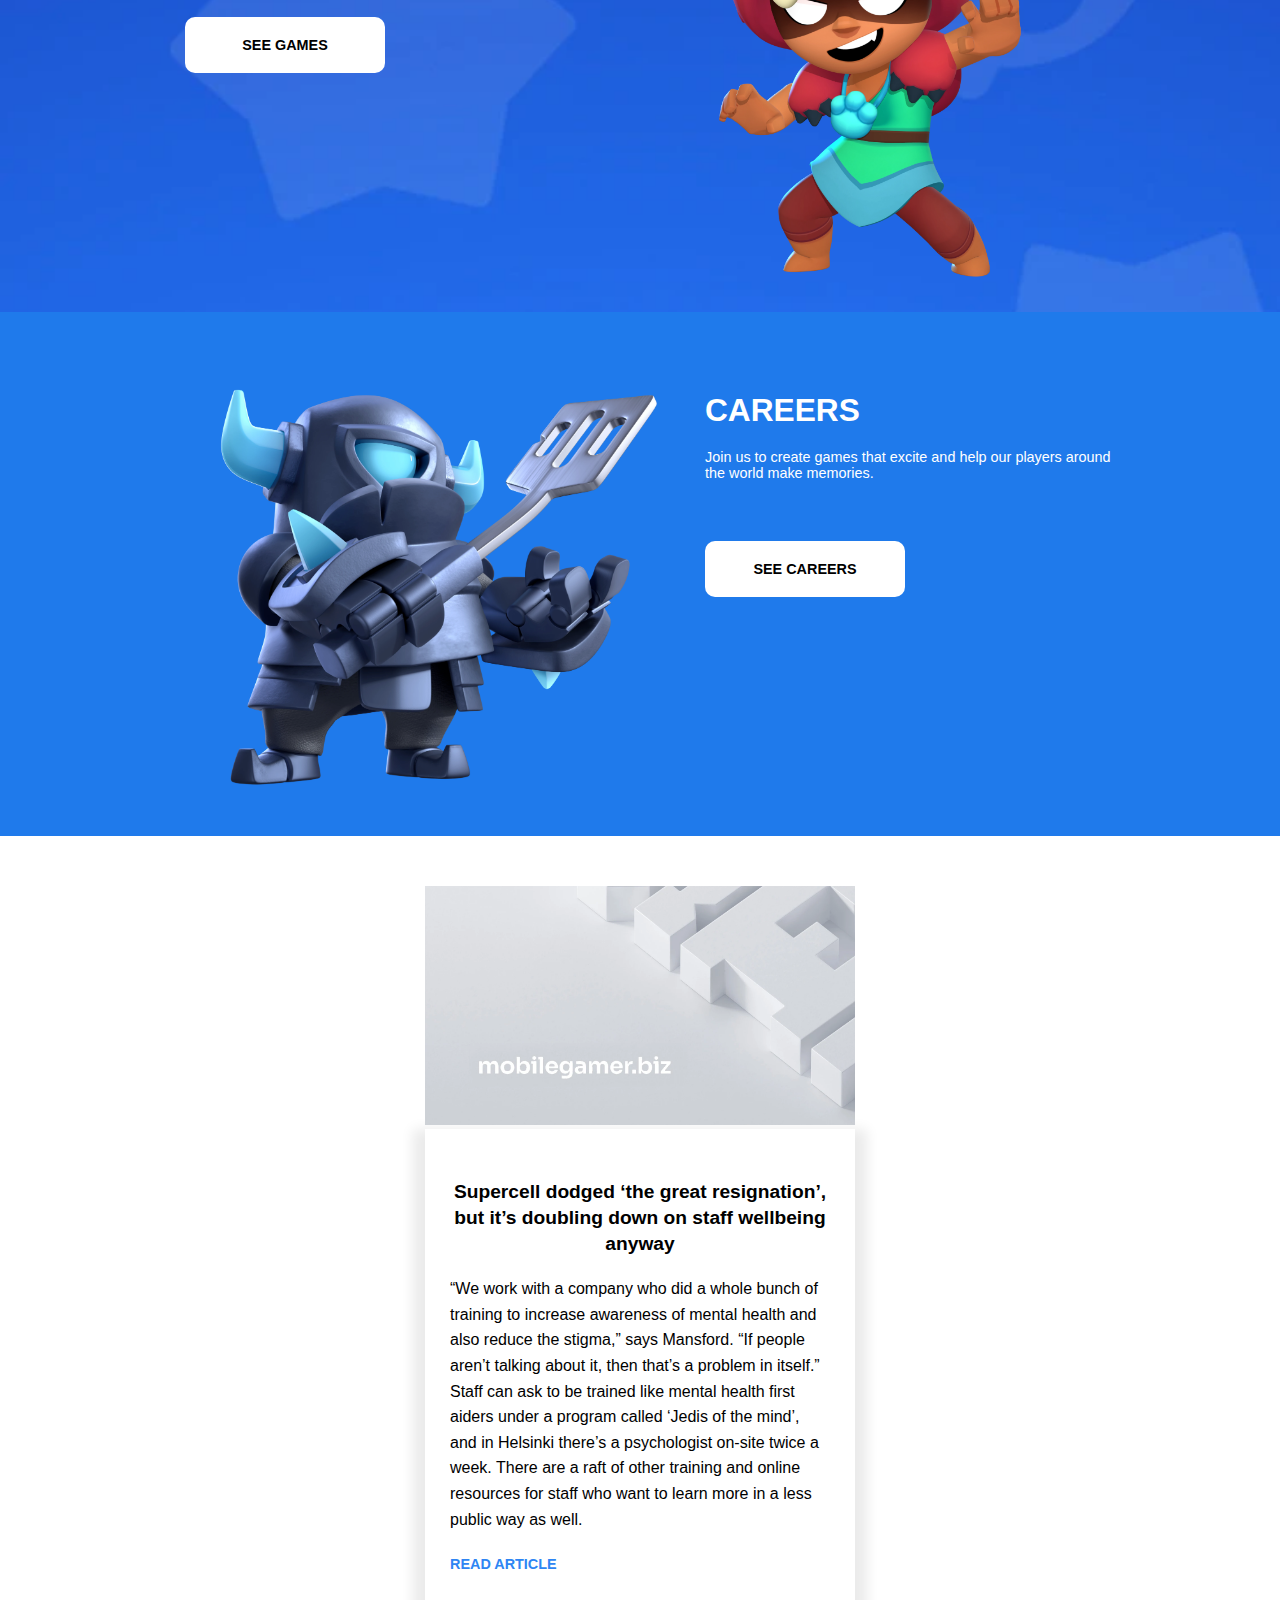
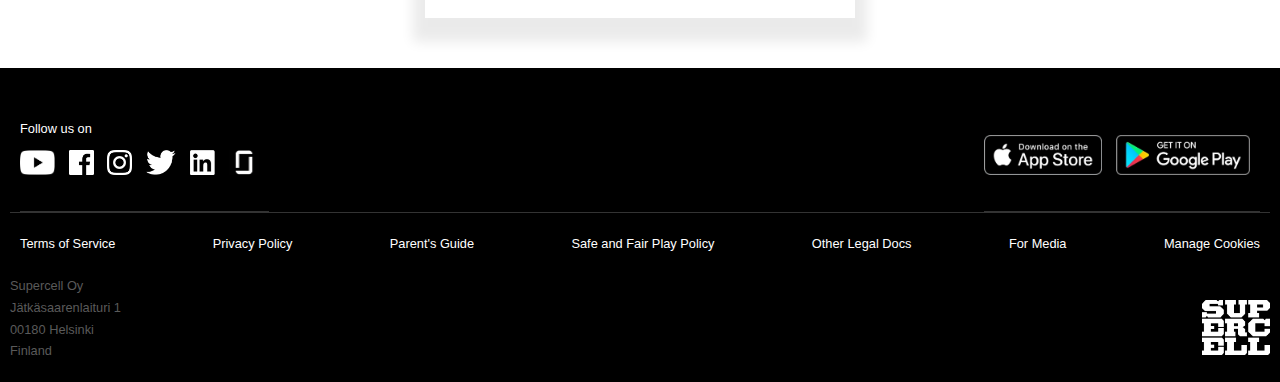
==== commit 8607adfc: "fazendo nova pagina" ====
--- a/index.html
+++ b/index.html
@@ -8,6 +8,8 @@
     <link rel="stylesheet" href="arquivos/style.css">
     <link rel="stylesheet" href="arquivos/mediaquery.css">
     <link rel="stylesheet" href="https://fonts.googleapis.com/icon?family=Material+Icons">
+    <link rel="stylesheet" href="arquivos/style-header.css">
+    <link rel="stylesheet" href="arquivos/style-footer.css">
 </head>
 <body>
     <header>
@@ -89,8 +91,62 @@
         </div>
         <section id="section-dois">
             <div>
-                <img src="arquivos/imagens/thumbnail_floodrush-img1.png" alt="floodrush">
-                <a href="#">
+                <a href="arquivos/paginas/champions.html">
+                    <img src="arquivos/imagens/world-champ-2023_copy1500x1130.webp" alt="pride-blog">
+                    <div>
+                        <h3>NEWS</h3>
+                        <p>Congrats to the New World Champions!</p>
+                    </div>
+                </a>
+            </div>
+            <div>
+                <a href="#">
+                    <img src="arquivos/imagens/Sara_and_Fernanda.webp" alt="meet-clash">
+                    <div>
+                        <h3>NEWS</h3>
+                        <p>Supercharging Our Leadership Team</p>
+                    </div>
+                </a>
+            </div>
+            <div>
+                <a href="#">
+                    <img src="arquivos/imagens/SUP3533_ClashonPC_October_2023_1500x1130.webp" alt="">
+                    <div>
+                        <h3>NEWS</h3>
+                        <p>Clash of Clans and Clash Royale Are Now Officially Available on PC!</p>
+                    </div>
+                </a>
+            </div>
+            <div>
+                <a href="">
+                    <img src="arquivos/imagens/moco_blog-thumb_1500x1130_yellow-chase.webp" alt="">
+                    <div>
+                        <h3>NEWS</h3>
+                        <p>mo.co - Supercell's Leap Into the Unknown</p>
+                    </div>
+                </a>
+            </div>
+            <div>
+                <a href="">
+                    <img src="arquivos/imagens/CreatorsHero_1500x1130.webp" alt="">
+                    <div>
+                        <h3>NEWS</h3>
+                        <p>Clash of Clans and Clash Royale Will Become Available on PC via Google Play Games</p>
+                    </div>
+                </a>
+            </div>
+            <div>
+                <a href="">
+                    <img src="arquivos/imagens/creators-barbarian.webp" alt="">
+                    <div>
+                        <h3>NEWS</h3>
+                        <p>The Next Step for Community Sites</p>
+                    </div>
+                </a>
+            </div>
+            <div>
+                <a href="#">
+                    <img src="arquivos/imagens/thumbnail_floodrush-img1.png" alt="floodrush">
                     <div>
                         <h3>NEWS</h3>
                         <p>Floodrush Ending Development</p>
@@ -98,38 +154,11 @@
                 </a>
             </div>
             <div>
-                <img src="arquivos/imagens/thumbnail-level-up-shanghai-img2.webp" alt="level-up-shanghai">
-                <a href="#">
+                <a href="#">
+                    <img src="arquivos/imagens/thumbnail-level-up-shanghai-img2.webp" alt="level-up-shanghai">
                     <div>
                         <h3>LEVEL UP</h3>
                         <p>Level Up Shanghai – Apply Now!</p>
-                    </div>
-                </a>
-            </div>
-            <div>
-                <img src="arquivos/imagens/pride-blog-thumbnail-1500x1130-img3.png" alt="pride-blog">
-                <a href="#">
-                    <div>
-                        <h3>NEWS</h3>
-                        <p>Better Games Together: One Year On And Going Strong</p>
-                    </div>
-                </a>
-            </div>
-            <div>
-                <img src="arquivos/imagens/meet-clash-thumbnail-img4.png" alt="meet-clash">
-                <a href="#">
-                    <div>
-                        <h3>CAREERS</h3>
-                        <p>The Clash of Clans Team Welcomes You</p>
-                    </div>
-                </a>
-            </div>
-            <div>
-                <img src="arquivos/imagens/ilkka2023_chapter_clashhorizon_thumb-img5.png" alt="">
-                <a href="#">
-                    <div>
-                        <h3>ILKKA'S</h3>
-                        <p>The Next Chapter of Supercell</p>
                     </div>
                 </a>
             </div>
--- a/arquivos/style.css
+++ b/arquivos/style.css
@@ -305,62 +305,3 @@
     color: black;
     background-color: white;
 }
-
-/*FOOTER*/
-footer {
-    background-color: black;
-    color: white;
-    line-height: 1.7em;
-    font-size: 0.8em;
-    padding: 20px 10px;
-}
-
-footer a {
-    text-decoration: none;
-    color: white;
-}
-
-footer #div-logos-e-lojas {
-    padding: 20px 0px 30px 0px;
-    margin: 0px 10px;
-    border-bottom: 1px solid #333333;
-}
-
-#p-footer {
-    padding: 10px 0px;
-}
-
-#icones-footer img {
-    margin-right: 10px;
-    max-height: 25px;
-    height: 100%;
-}
-
-#lojas-footer img {
-    margin-right: 10px;
-    max-height: 40px;
-    height: 100%;
-}
-
-#links-footer {
-    padding: 10px 0px;
-}
-
-#links-footer a {
-    padding: 10px;
-}
-
-#ultima-div-footer {
-    flex-direction: row;
-    justify-content: space-between;
-    align-items: flex-end;
-}
-
-#ultima-div-footer p {
-    color: #5a5a5a;
-}
-
-#ultima-div-footer img {
-    height: 55px;
-    
-}--- a/arquivos/style-header.css
+++ b/arquivos/style-header.css
@@ -0,0 +1,100 @@
+@charset "UTF-8";
+
+/* HEADER */
+
+* {
+    margin: 0px;
+    padding: 0px;
+    box-sizing: border-box;
+    font-family: Arial, Helvetica, sans-serif;
+}
+
+header {
+    position: sticky;
+    top: 0px;
+    background-color: black;
+    flex-direction: row;
+    padding: 10px;
+}
+
+nav {
+    display: flex;
+    flex-direction: row;
+    justify-content: space-between;
+    align-items: center;
+}
+
+header img {
+    height: 40px;
+}
+
+.container {
+    display: flex;
+    flex-direction: column;
+}
+
+/*MENU*/
+#mobile-menu {
+    cursor: pointer;
+    height: 30px;
+    display: flex;
+    flex-flow: column nowrap;/*shorthand - direction/wrap*/
+    justify-content: space-around;
+    align-items: center;
+}
+
+#mobile-menu > div {
+    border: 1px solid white;
+    width: 28px;
+}
+
+#mobile-menu-open {
+    padding: 0px 20px;
+    background-color: black;
+    display: none;
+    height: 100vh;
+    width: 100%;
+    position: absolute;
+    margin-left: -10px;
+}
+
+#mobile-menu-open > div {
+    padding-bottom: 70px;
+    height: 100%;
+    display: flex;
+    flex-flow: column nowrap;
+    justify-content: space-between;
+}
+
+#mobile-menu-open li {
+    list-style: none;
+}
+
+#close {
+    display: none;
+}
+
+#menu-list {
+    color: gray;
+    margin-top: 30px;
+}
+
+#menu-list li {
+    line-height: 2.2em;
+    font-size: 1.5em;
+}
+
+#menu-list li:hover {
+    color: white;
+}
+
+#menu-footer {
+    display: flex;
+    justify-content: space-between;
+    width: 310px;
+    padding: 20px 0px;
+}
+
+#menu-footer img{
+    height: 30px;
+}
--- a/arquivos/style-footer.css
+++ b/arquivos/style-footer.css
@@ -0,0 +1,68 @@
+@charset "UTF-8";
+
+/*FOOTER*/
+
+* {
+    margin: 0px;
+    padding: 0px;
+    box-sizing: border-box;
+    font-family: Arial, Helvetica, sans-serif;
+}
+
+footer {
+    background-color: black;
+    color: white;
+    line-height: 1.7em;
+    font-size: 0.8em;
+    padding: 20px 10px;
+}
+
+footer a {
+    text-decoration: none;
+    color: white;
+}
+
+footer #div-logos-e-lojas {
+    padding: 20px 0px 30px 0px;
+    margin: 0px 10px;
+    border-bottom: 1px solid #333333;
+}
+
+#p-footer {
+    padding: 10px 0px;
+}
+
+#icones-footer img {
+    margin-right: 10px;
+    max-height: 25px;
+    height: 100%;
+}
+
+#lojas-footer img {
+    margin-right: 10px;
+    max-height: 40px;
+    height: 100%;
+}
+
+#links-footer {
+    padding: 10px 0px;
+}
+
+#links-footer a {
+    padding: 10px;
+}
+
+#ultima-div-footer {
+    flex-direction: row;
+    justify-content: space-between;
+    align-items: flex-end;
+}
+
+#ultima-div-footer p {
+    color: #5a5a5a;
+}
+
+#ultima-div-footer img {
+    height: 55px;
+    
+}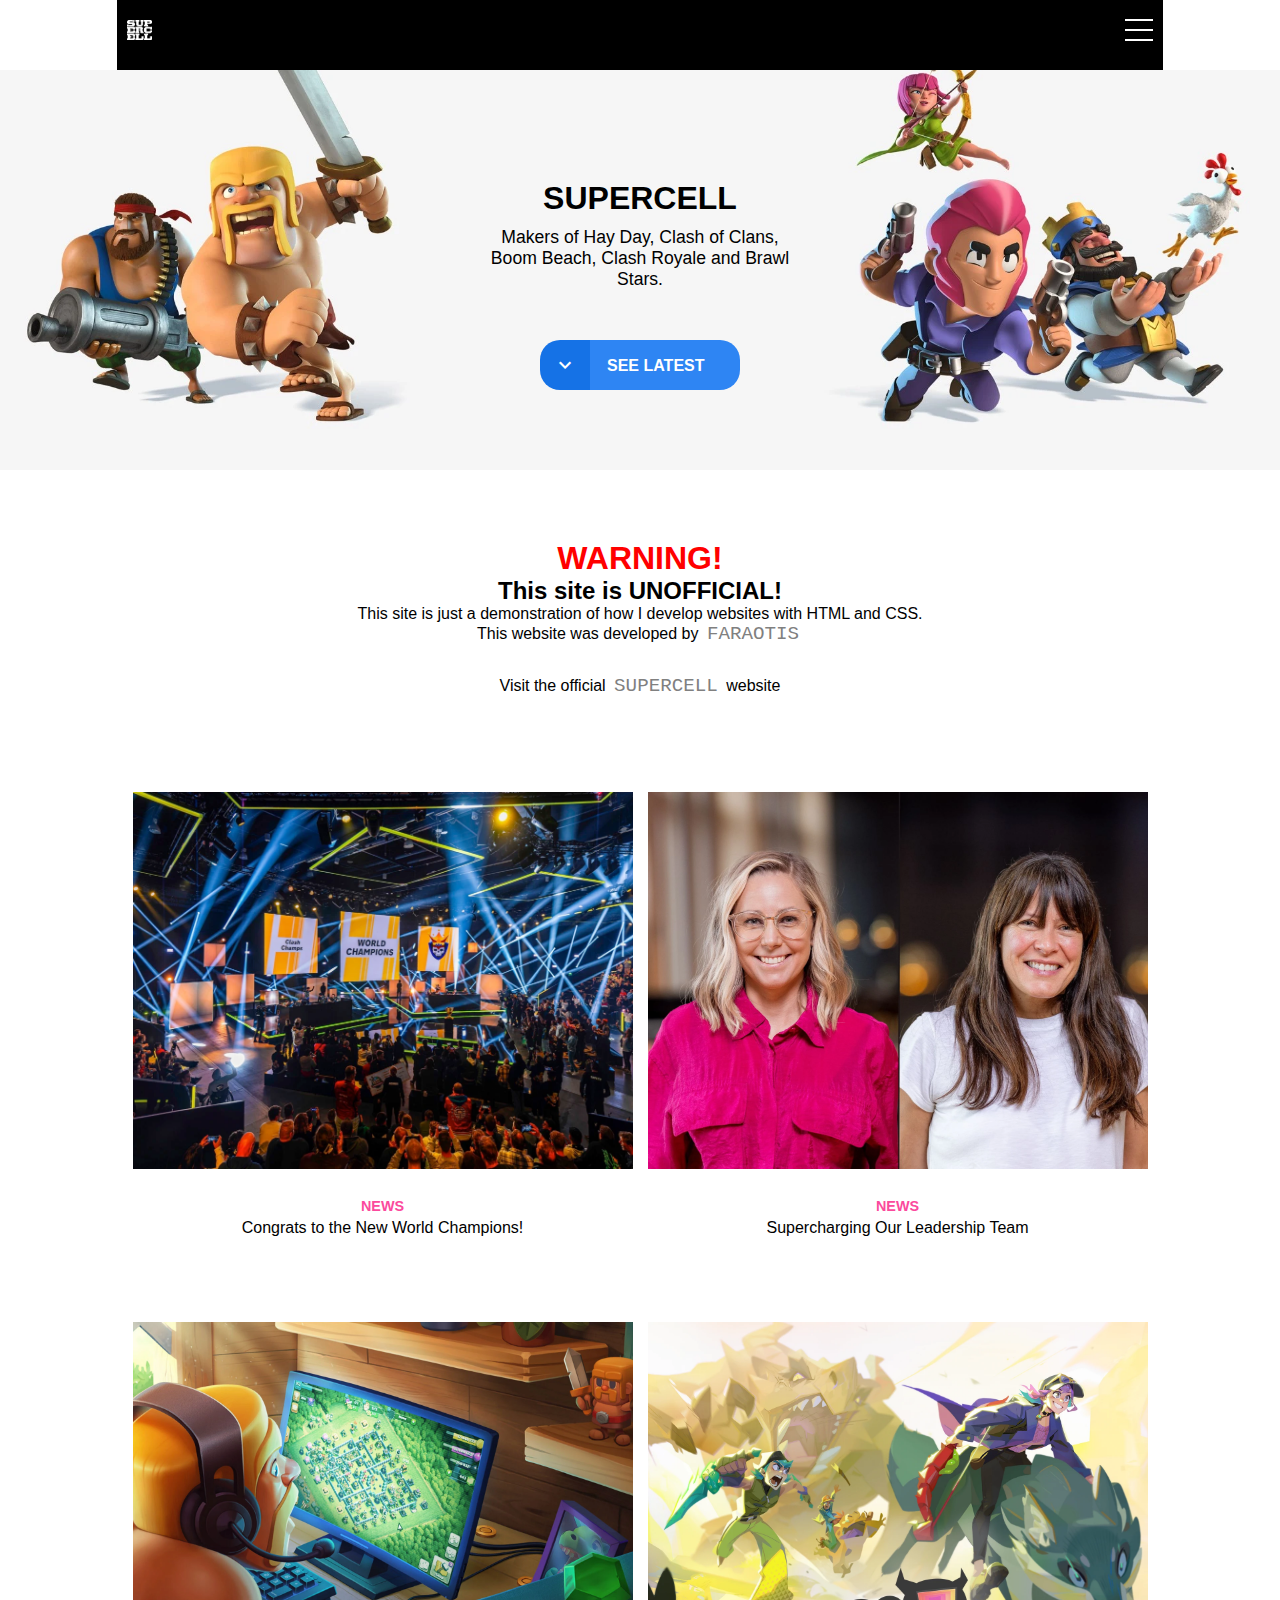
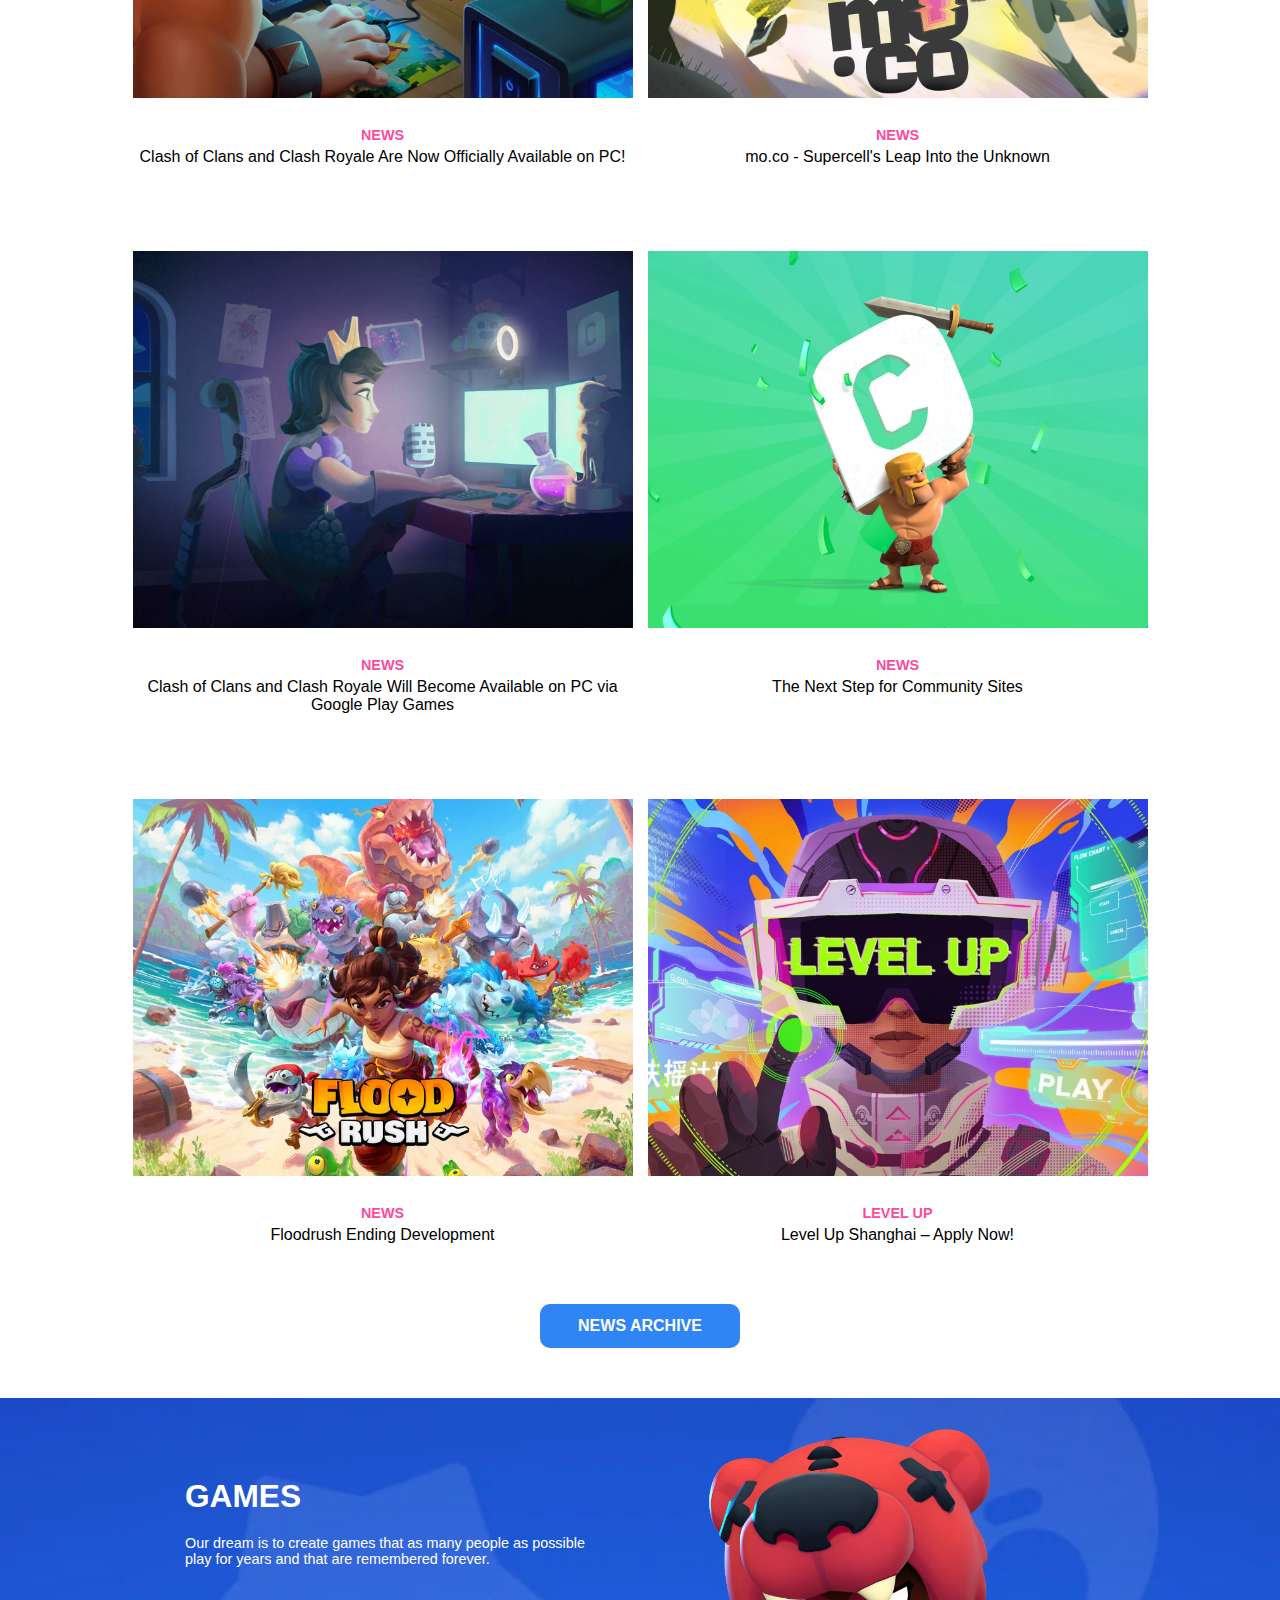
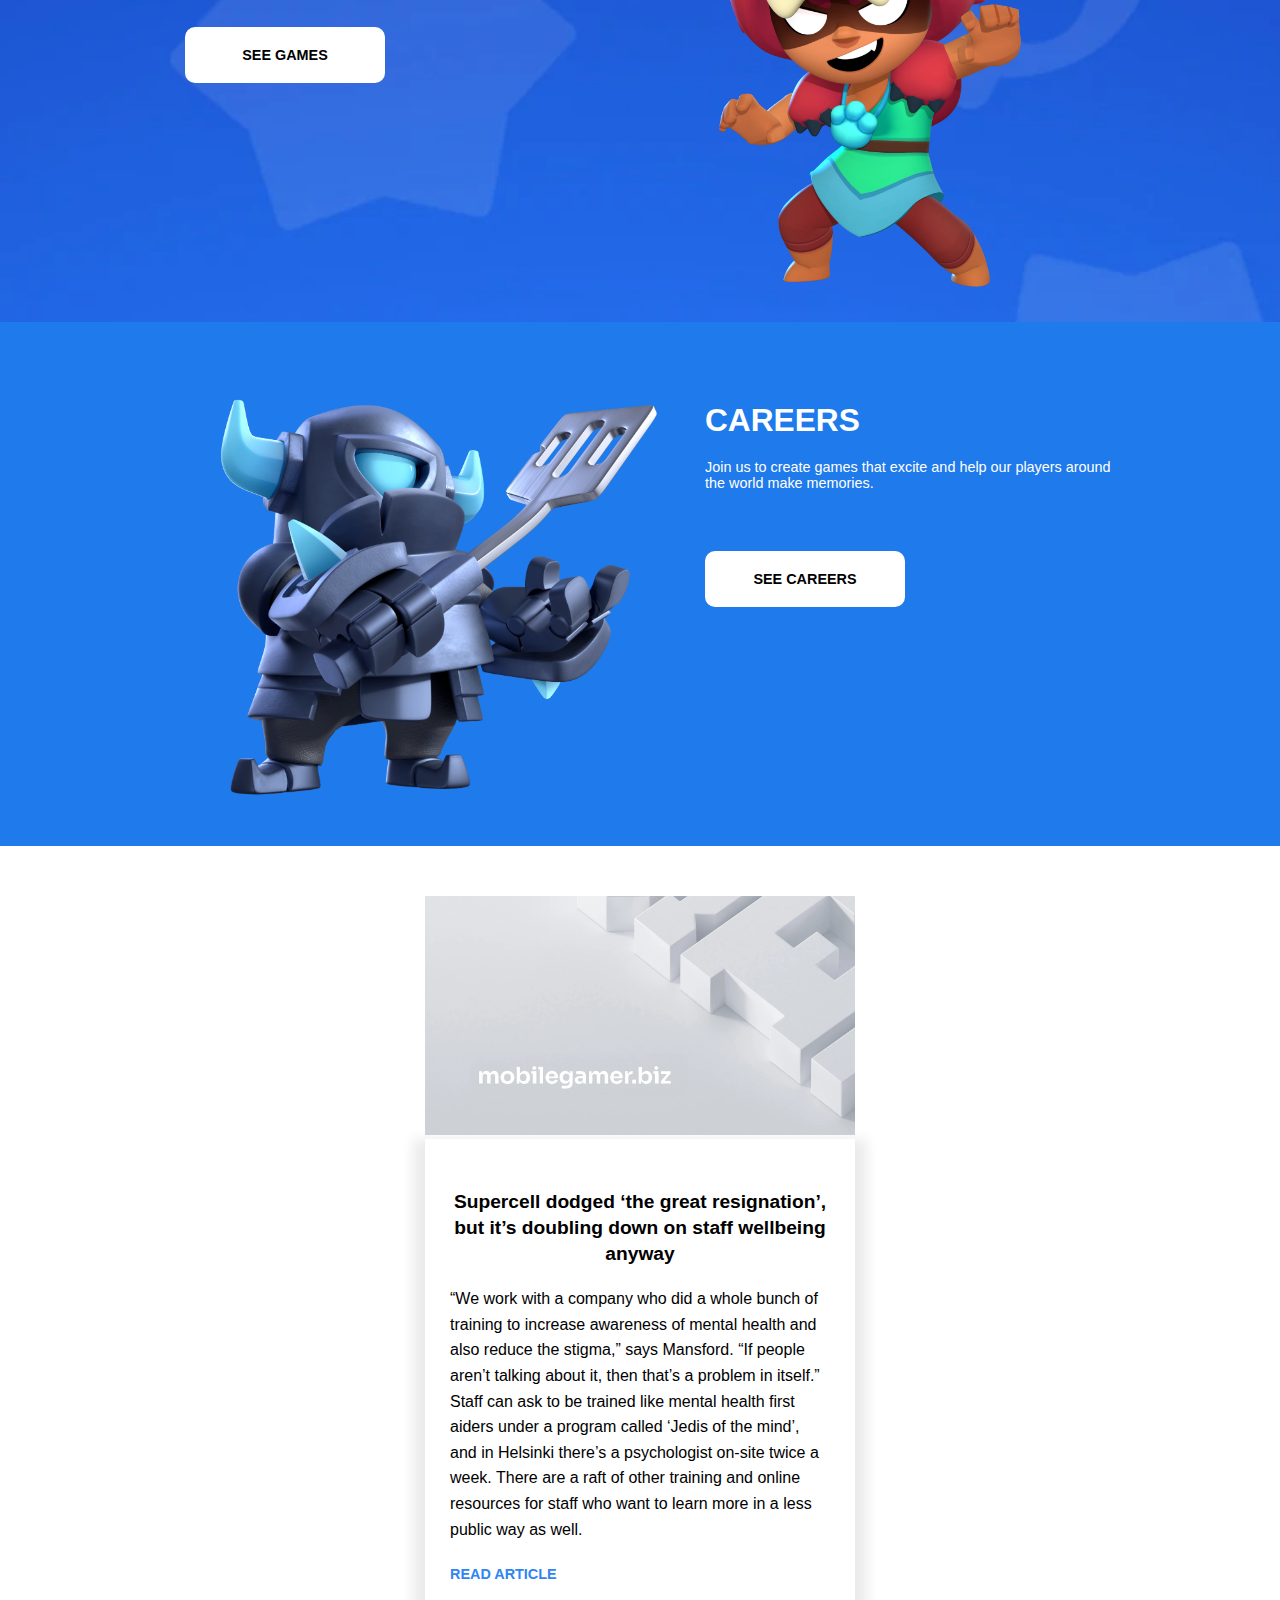
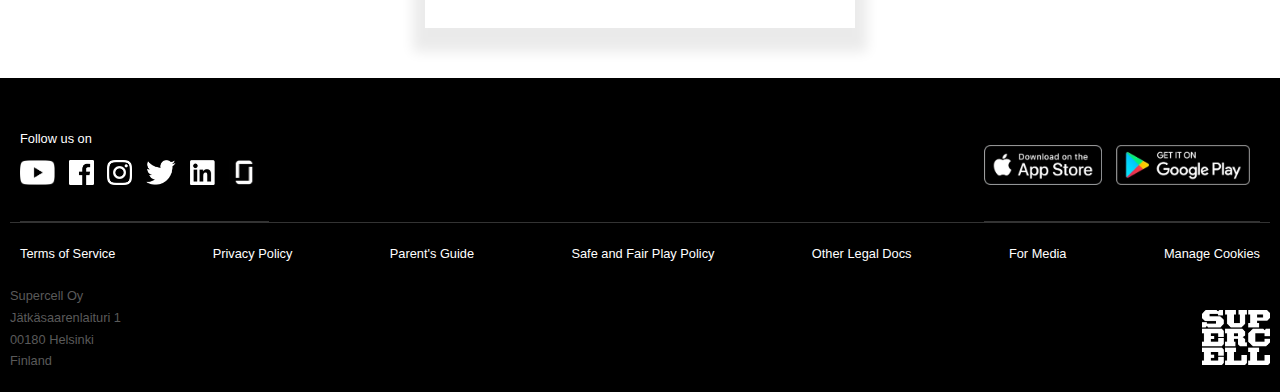
==== commit 9e087aec: "criando a nova pagina - AINDA NAO FINALIZADA" ====
--- a/index.html
+++ b/index.html
@@ -14,7 +14,7 @@
 <body>
     <header>
         <nav>
-            <img src="arquivos/imagens/supercell_logo.webp" alt="supercell">
+            <img src="arquivos/imagens/supercell_logo.webp" alt="supercell" id="img-header">
             <div id="mobile-menu" onclick="AbrirMenu()">
                 <div></div>
                 <div></div>
--- a/arquivos/style.css
+++ b/arquivos/style.css
@@ -16,9 +16,61 @@
     top: 0px;
     background-color: black;
     flex-direction: row;
-    padding: 10px;
-
-}
+    height: 60px;
+}
+
+/* MEDIA QUERY DO HEADER */
+
+
+/*
+
+LEMBRE-SE DE MUDAR O TAMANHO DAS IMAGENS DO HEADER
+
+*/
+
+@media screen and (min-width: 805px) {
+    header {
+        width: 785px;
+        margin: auto;
+    }
+}
+@media screen and (min-width: 1066px) {
+    header {
+        width: 1046px;
+        height: 70px;
+    }
+
+    nav {
+        padding: 5px 0px;
+        margin: auto;
+    }
+}
+@media screen and (min-width: 1297px) {
+    header {
+        width: 1277px;
+        height: 80px;
+    }
+
+    nav {
+        padding: 10px 0px;
+        margin: auto;
+    }
+
+    nav img {
+        height: 10px;
+    }
+}
+@media screen and (min-width: 1695px) {
+    header {
+        width: 1675px;
+    }
+
+    nav {
+        padding: 15px 0px;
+        margin: auto;
+    }
+}
+/**/
 
 nav {
     display: flex;
@@ -27,8 +79,8 @@
     align-items: center;
 }
 
-header img {
-    height: 40px;
+#img-header {
+    height: 20px;/*40px*/
 }
 
 .container {
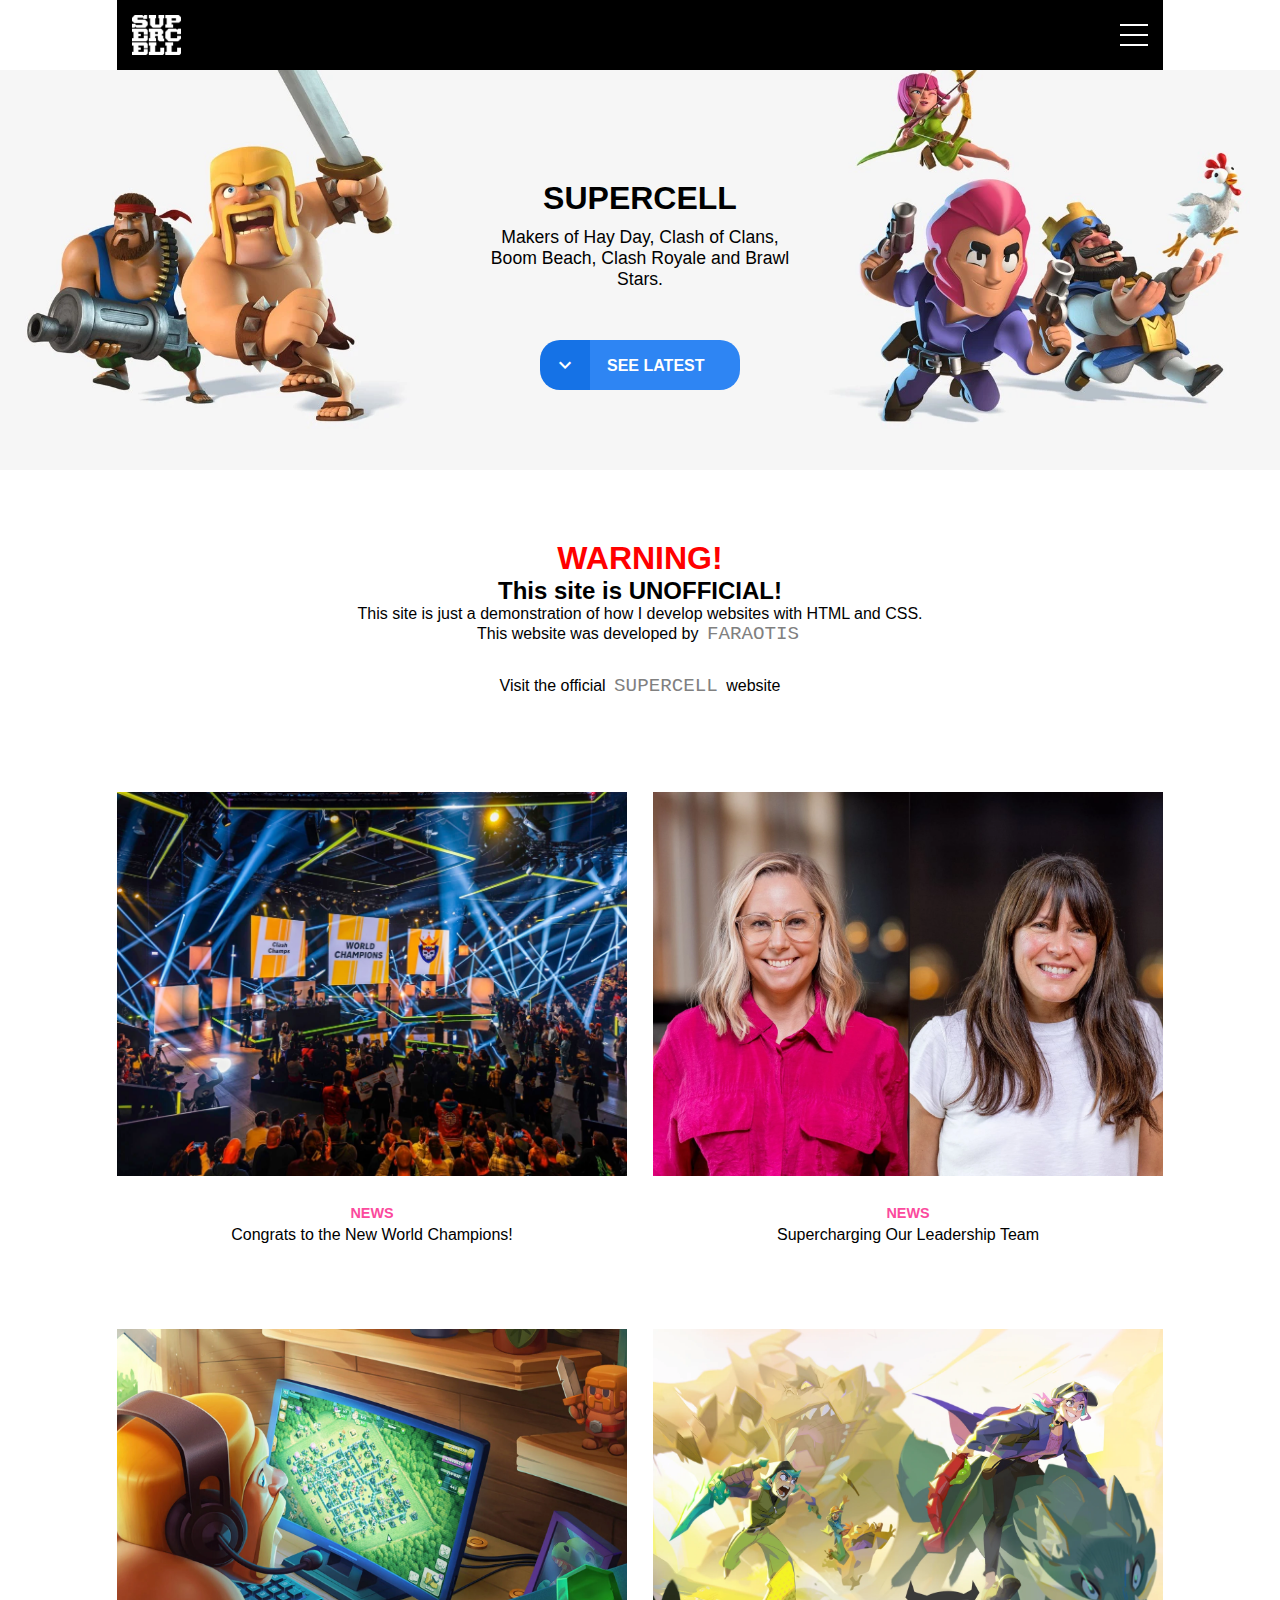
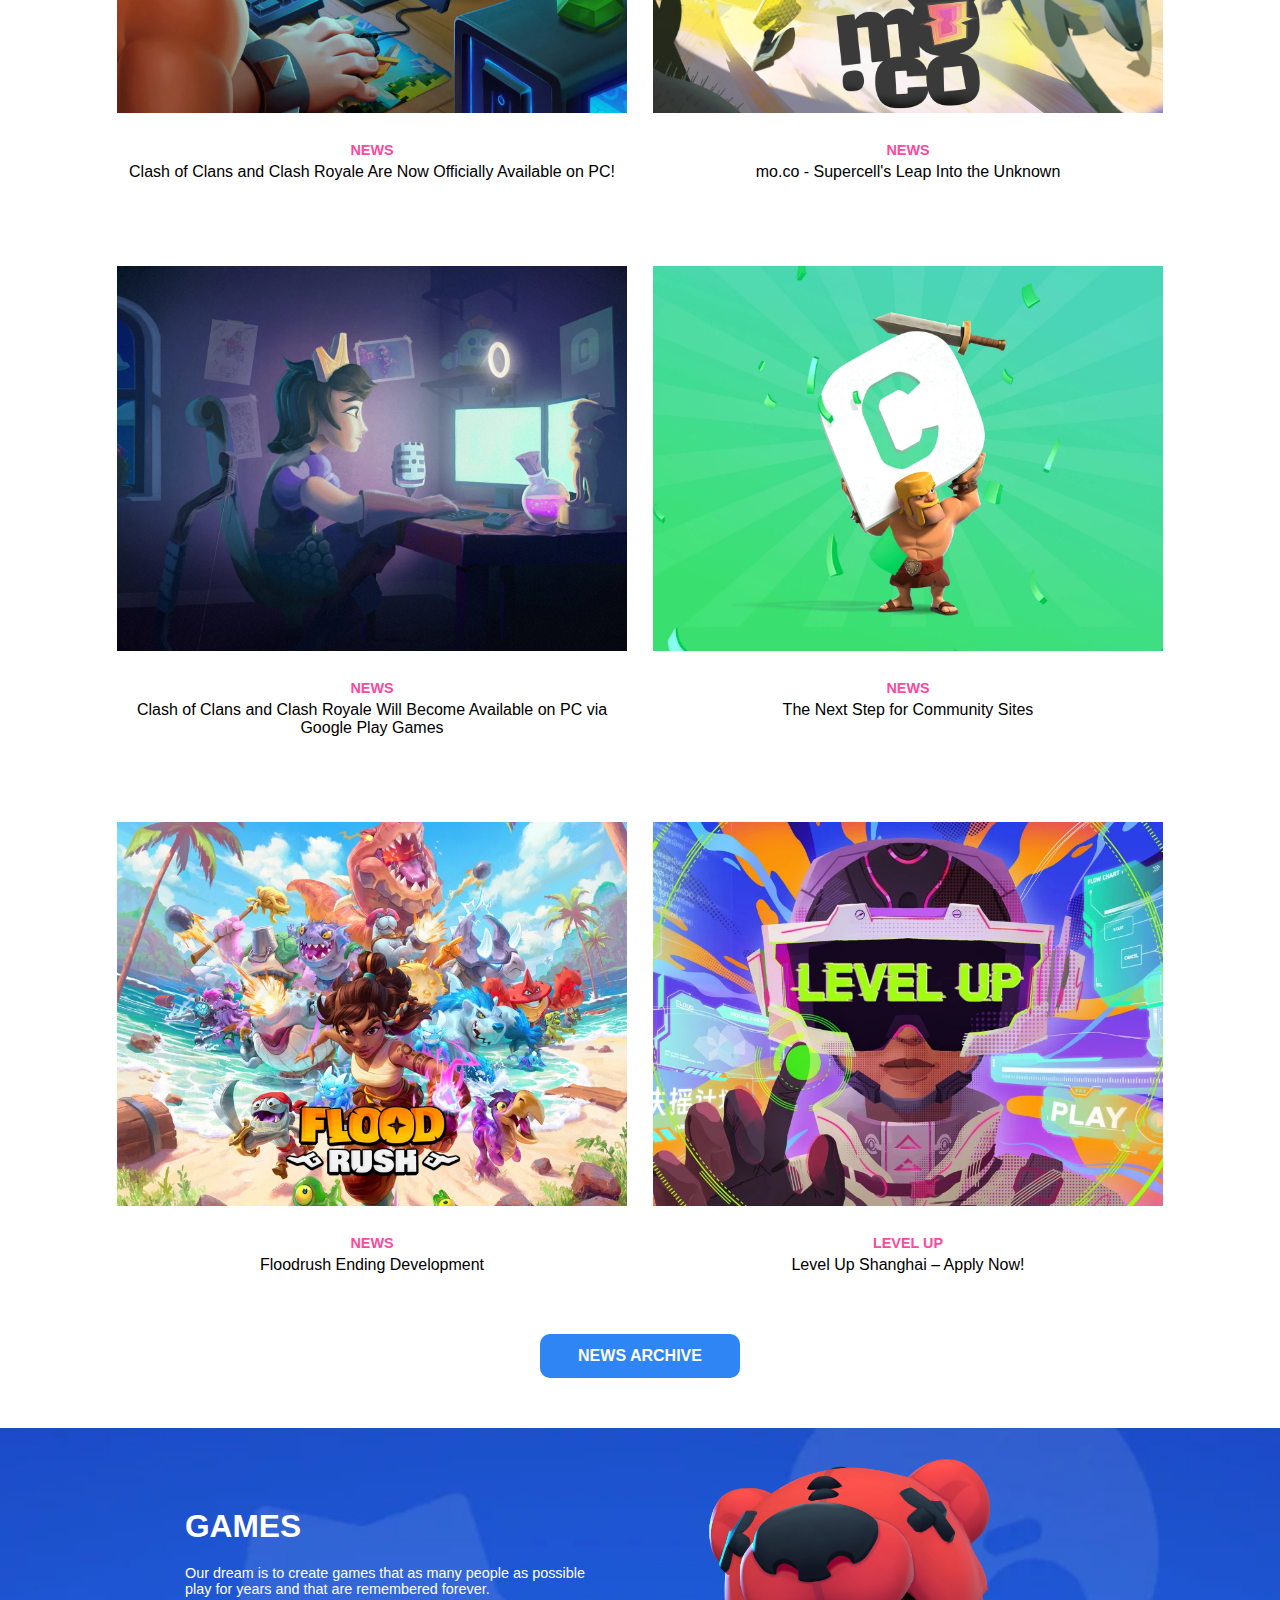
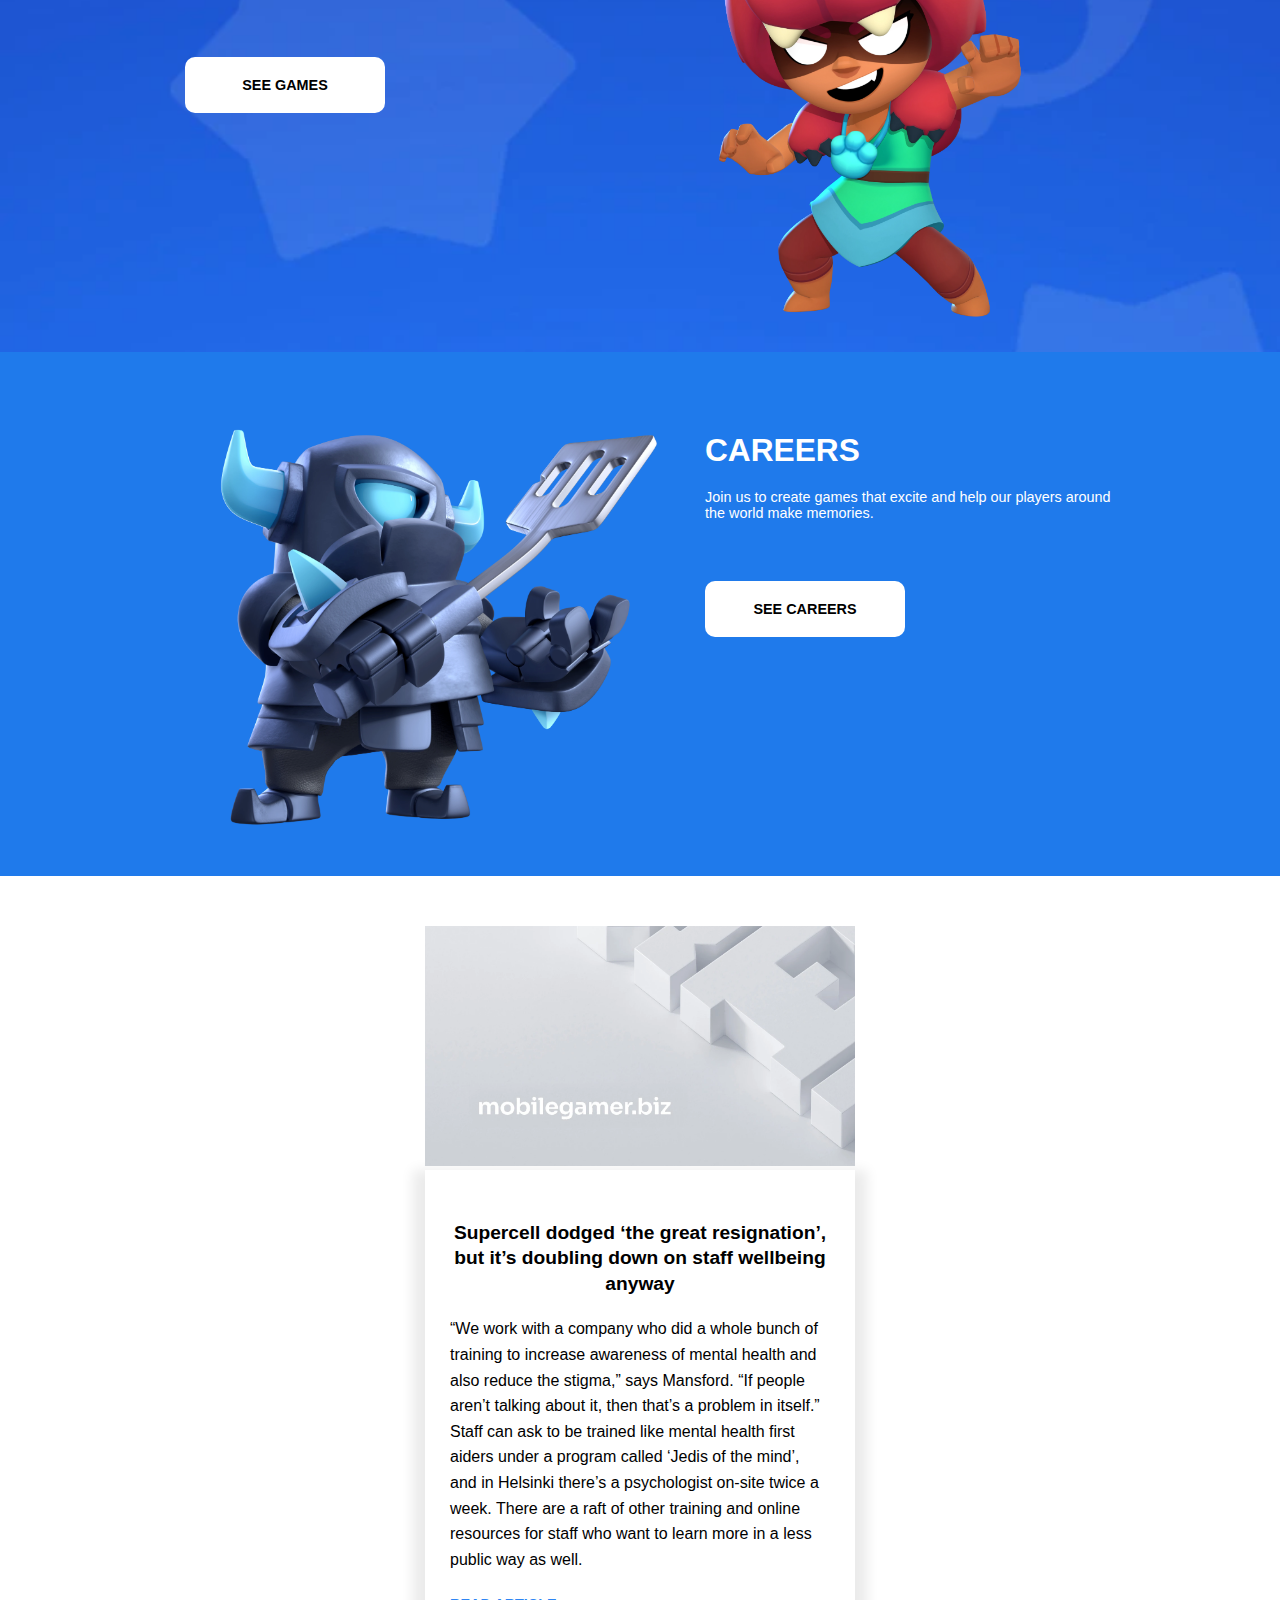
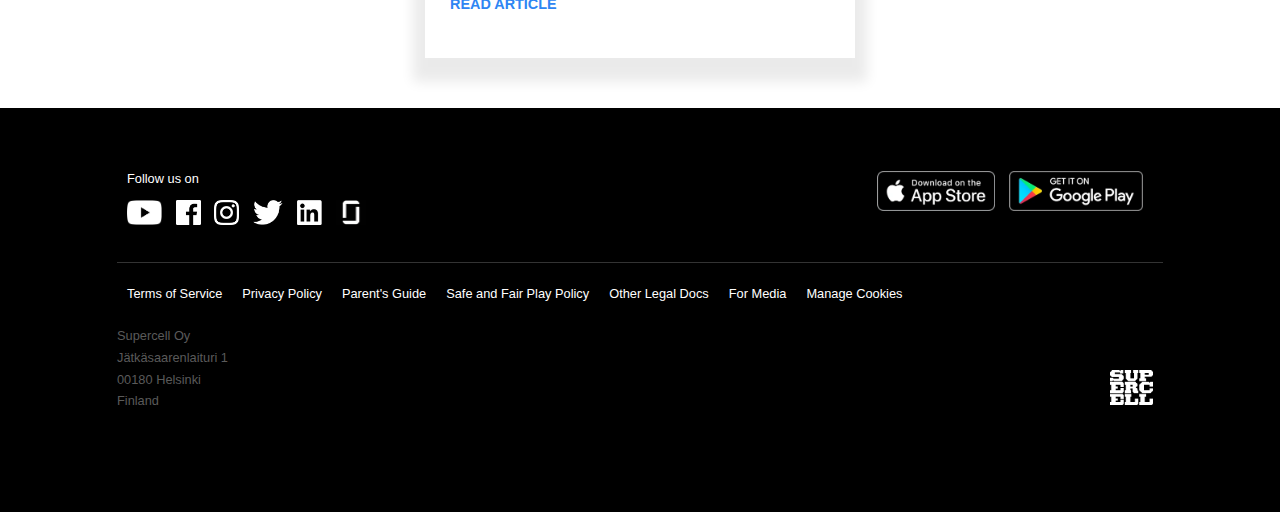
==== commit 58e4bd61: "fiz ajustes nas paginas" ====
--- a/index.html
+++ b/index.html
@@ -92,7 +92,7 @@
         <section id="section-dois">
             <div>
                 <a href="arquivos/paginas/champions.html">
-                    <img src="arquivos/imagens/world-champ-2023_copy1500x1130.webp" alt="pride-blog">
+                    <img src="arquivos/imagens/world-champ-2023_copy1500x1130-1.webp" alt="pride-blog">
                     <div>
                         <h3>NEWS</h3>
                         <p>Congrats to the New World Champions!</p>
@@ -211,68 +211,74 @@
         </section>
     </main>
     <footer>
-        <div class="container" id="primeira-div-footer">
-            <div id="div-logos-e-lojas">
-                <div id="p-footer">
-                    <p>Follow us on</p>
-                </div>
-                <div id="icones-footer">
+        <div>
+            <div class="container" id="primeira-div-footer">
+                <div class="div-logos-e-lojas">
+                    <div id="icones-footer">
+                        <div id="p-footer">
+                            <p>Follow us on</p>
+                        </div>
+                        <div>
+                            <a href="#">
+                                <img src="arquivos/imagens/icone-yt.png" alt="youtube">
+                            </a>
+                            <a href="#">
+                                <img src="arquivos/imagens/icone-face.png" alt="facebook">
+                            </a>
+                            <a href="#">
+                                <img src="arquivos/imagens/icone-insta.png" alt="instagram">
+                            </a>
+                            <a href="#">
+                                <img src="arquivos/imagens/icone-twi.png" alt="X/twitter">
+                            </a>
+                            <a href="#">
+                                <img src="arquivos/imagens/icone-linke.png" alt="linkedin">
+                            </a>
+                            <a href="#">
+                                <img src="arquivos/imagens/icone-glass.png" alt="glassdoor">
+                            </a>
+                        </div>
+                    </div>
+                </div>
+                <div class="div-logos-e-lojas">
+                    <div id="lojas-footer">
+                        <div id="p-footer" class="p-download-footer">
+                            <p>Download our games from</p>
+                        </div>
+                        <div>
+                            <a href="#">
+                                <img src="arquivos/imagens/appstore.png" alt="app-store">
+                            </a>
+                            <a href="#">
+                                <img src="arquivos/imagens/googleplay.png" alt="google-play">
+                            </a>
+                        </div>
+                    </div>
+                </div>
+            </div>
+            <div class="container" id="links-footer">
+                <a href="#">Terms of Service</a>
+                <a href="#">Privacy Policy</a>
+                <a href="#">Parent's Guide</a>
+                <a href="#">Safe and Fair Play Policy</a>
+                <a href="#">Other Legal Docs</a>
+                <a href="#">For Media</a>
+                <a href="#">Manage Cookies</a>
+            </div>
+            <div class="container" id="ultima-div-footer">
+                <div>
+                    <p>
+                        Supercell Oy <br>
+                        Jätkäsaarenlaituri 1 <br>
+                        00180 Helsinki <br>
+                        Finland <br>
+                    </p>
+                </div>
+                <div class="container">
                     <a href="#">
-                        <img src="arquivos/imagens/icone-yt.png" alt="youtube">
+                        <img src="arquivos/imagens/supercell_logo.webp" alt="">
                     </a>
-                    <a href="#">
-                        <img src="arquivos/imagens/icone-face.png" alt="facebook">
-                    </a>
-                    <a href="#">
-                        <img src="arquivos/imagens/icone-insta.png" alt="instagram">
-                    </a>
-                    <a href="#">
-                        <img src="arquivos/imagens/icone-twi.png" alt="X/twitter">
-                    </a>
-                    <a href="#">
-                        <img src="arquivos/imagens/icone-linke.png" alt="linkedin">
-                    </a>
-                    <a href="#">
-                        <img src="arquivos/imagens/icone-glass.png" alt="glassdoor">
-                    </a>
-                </div>
-            </div>
-            <div id="div-logos-e-lojas">
-                <div id="p-footer" class="p-download-footer">
-                    <p>Download our games from</p>
-                </div>
-                <div id="lojas-footer">
-                    <a href="#">
-                        <img src="arquivos/imagens/appstore.png" alt="app-store">
-                    </a>
-                    <a href="#">
-                        <img src="arquivos/imagens/googleplay.png" alt="google-play">
-                    </a>
-                </div>
-            </div>
-        </div>
-        <div class="container" id="links-footer">
-            <a href="#">Terms of Service</a>
-            <a href="#">Privacy Policy</a>
-            <a href="#">Parent's Guide</a>
-            <a href="#">Safe and Fair Play Policy</a>
-            <a href="#">Other Legal Docs</a>
-            <a href="#">For Media</a>
-            <a href="#">Manage Cookies</a>
-        </div>
-        <div class="container" id="ultima-div-footer">
-            <div>
-                <p>
-                    Supercell Oy <br>
-                    Jätkäsaarenlaituri 1 <br>
-                    00180 Helsinki <br>
-                    Finland <br>
-                </p>
-            </div>
-            <div class="container">
-                <a href="#">
-                    <img src="arquivos/imagens/supercell_logo.webp" alt="">
-                </a>
+                </div>
             </div>
         </div>
     </footer>
--- a/arquivos/style.css
+++ b/arquivos/style.css
@@ -19,68 +19,11 @@
     height: 60px;
 }
 
-/* MEDIA QUERY DO HEADER */
-
-
-/*
-
-LEMBRE-SE DE MUDAR O TAMANHO DAS IMAGENS DO HEADER
-
-*/
-
-@media screen and (min-width: 805px) {
-    header {
-        width: 785px;
-        margin: auto;
-    }
-}
-@media screen and (min-width: 1066px) {
-    header {
-        width: 1046px;
-        height: 70px;
-    }
-
-    nav {
-        padding: 5px 0px;
-        margin: auto;
-    }
-}
-@media screen and (min-width: 1297px) {
-    header {
-        width: 1277px;
-        height: 80px;
-    }
-
-    nav {
-        padding: 10px 0px;
-        margin: auto;
-    }
-
-    nav img {
-        height: 10px;
-    }
-}
-@media screen and (min-width: 1695px) {
-    header {
-        width: 1675px;
-    }
-
-    nav {
-        padding: 15px 0px;
-        margin: auto;
-    }
-}
-/**/
-
 nav {
     display: flex;
     flex-direction: row;
     justify-content: space-between;
     align-items: center;
-}
-
-#img-header {
-    height: 20px;/*40px*/
 }
 
 .container {
@@ -174,7 +117,6 @@
     max-width: 300px;
     margin: auto;
     font-size: 1.1em;
-    
 }
 
 /*AVISO UNOFFICIAL*/
@@ -212,7 +154,6 @@
 #section-dois {
     text-align: center;
     margin: 50px auto 0px auto;
-    padding: 0px 20px;
 }
 
 #section-dois img {
--- a/arquivos/mediaquery.css
+++ b/arquivos/mediaquery.css
@@ -1,34 +1,12 @@
 @charset "UTF-8";
 
-@media screen and (min-width: 768px) {
-    footer {
-        padding: 10px 60px 150px 70px;
-    }
-
-    footer .container {
-        flex-direction: row;
-        justify-content: space-between;
-        align-items: flex-end;
-    }
-
-    footer .p-download-footer {
-        display: none;
-    }
-
-    footer #div-logos-e-lojas {
-        border-bottom: none;
-    }
-
-    footer #primeira-div-footer {
-        border-bottom: 1px solid #333333;
-    }
-
-    #ultima-div-footer img {
-        height: 35px;
-    }
-}
-
-@media screen and (min-width: 790px) {
+@media screen and (min-width: 805px) {
+    header {
+        width: 785px;
+        margin: auto;
+    }
+
+    /* SECTION 1 */
     #section-um {
         min-height: 400px;
         background: white url('imagens/frontpage_hero790px.webp') bottom no-repeat;
@@ -43,20 +21,23 @@
         margin-bottom: 10px;
     }
 
+    /* SECTION 2 */
     #section-dois {
         display: flex;
         flex-wrap: wrap;
-        width: 770px;
+        justify-content: space-between;
+        width: 785px;
     }
 
     #section-dois img, #section-dois > div {
-        max-width: 350px;
+        width: 385px;
     }
 
     #section-dois > div {
-        margin: 0px auto;
-    }
-
+        margin: 0px;
+    }
+
+    /* SECTION 3 */
     #section-tres img {
         width: 100%;
         max-width: 470px;
@@ -89,18 +70,46 @@
         color: black;
         background-color: white;
     }
-}
-
-@media screen and (min-width: 1050px) {
+
+    footer > div {
+        width: 785px;
+        margin: auto;
+        padding: 10px 0px 80px 0px;
+    }
+}
+@media screen and (min-width: 1066px) {
+    header {
+        width: 1046px;
+        height: 70px;
+    }
+
+    nav {
+        padding: 5px;
+        height: 100%;
+        margin: auto;
+    }
+
+    #img-header {
+        height: 100%;
+    }
+
+    #section-dois {
+        max-width: 1046px;
+    }
+
+    #mobile-menu {
+        display: none;
+    }
+
     #section-dois {
         display: flex;
         flex-wrap: wrap;
-        width: 1030px;
+        width: 1046px;
         padding: 0px;
     }
 
     #section-dois img, #section-dois > div {
-        max-width: 500px;
+        width: 510px;
     }
 
     #section-tres img {
@@ -134,10 +143,64 @@
         color: black;
         background-color: white;
     }
-}
-
-@media screen and (min-width: 1066px) {
-    #mobile-menu {
-        display: none;
-    }
-}
+
+    footer > div {
+        width: 1046px;
+        margin: auto;
+        padding: 10px 0px 80px 0px;
+    }
+}
+
+@media screen and (min-width: 1297px) {
+    header {
+        width: 1277px;
+        height: 80px;
+    }
+
+    nav {
+        padding: 5px;
+        height: 100%;
+        margin: auto;
+    }
+
+    #img-header {
+        height: 100%;
+    }
+
+    #section-dois {
+        width: 1277px;
+    }
+
+    #section-dois > div {
+        width: 520px;
+        margin: 0px;
+    }
+
+    footer > div {
+        width: 1277px;
+        margin: auto;
+        padding: 10px 0px 80px 0px;
+    }
+}
+
+@media screen and (min-width: 1695px) {
+    header {
+        width: 1675px;
+    }
+
+    nav {
+        padding: 5px;
+        height: 100%;
+        margin: auto;
+    }
+
+    #img-header {
+        height: 100%;
+    }
+
+    footer > div {
+        width: 1675px;
+        margin: auto;
+        padding: 10px 0px 80px 0px;
+    }
+}
--- a/arquivos/style-header.css
+++ b/arquivos/style-header.css
@@ -1,7 +1,6 @@
 @charset "UTF-8";
 
 /* HEADER */
-
 * {
     margin: 0px;
     padding: 0px;
--- a/arquivos/style-footer.css
+++ b/arquivos/style-footer.css
@@ -1,7 +1,6 @@
 @charset "UTF-8";
 
 /*FOOTER*/
-
 * {
     margin: 0px;
     padding: 0px;
@@ -22,10 +21,12 @@
     color: white;
 }
 
-footer #div-logos-e-lojas {
+.div-logos-e-lojas {
+    display: flex;
     padding: 20px 0px 30px 0px;
     margin: 0px 10px;
     border-bottom: 1px solid #333333;
+    align-items: center;
 }
 
 #p-footer {
@@ -63,6 +64,35 @@
 }
 
 #ultima-div-footer img {
-    height: 55px;
-    
+    height: 40px;
+}
+
+@media screen and (min-width: 805px) {
+    footer .container {
+        flex-direction: row;
+        justify-content: space-between;
+    }
+
+    footer .p-download-footer {
+        display: none;
+    }
+
+    footer .div-logos-e-lojas {
+        border-bottom: 1px solid transparent;
+    }
+
+    footer #primeira-div-footer {
+        border-bottom: 1px solid #333333;
+    }
+
+    #ultima-div-footer img {
+        height: 35px;
+        margin-right: 10px;
+    }
+}
+
+@media screen and (min-width: 1066px) {
+    #links-footer {
+        justify-content: left;
+    }
 }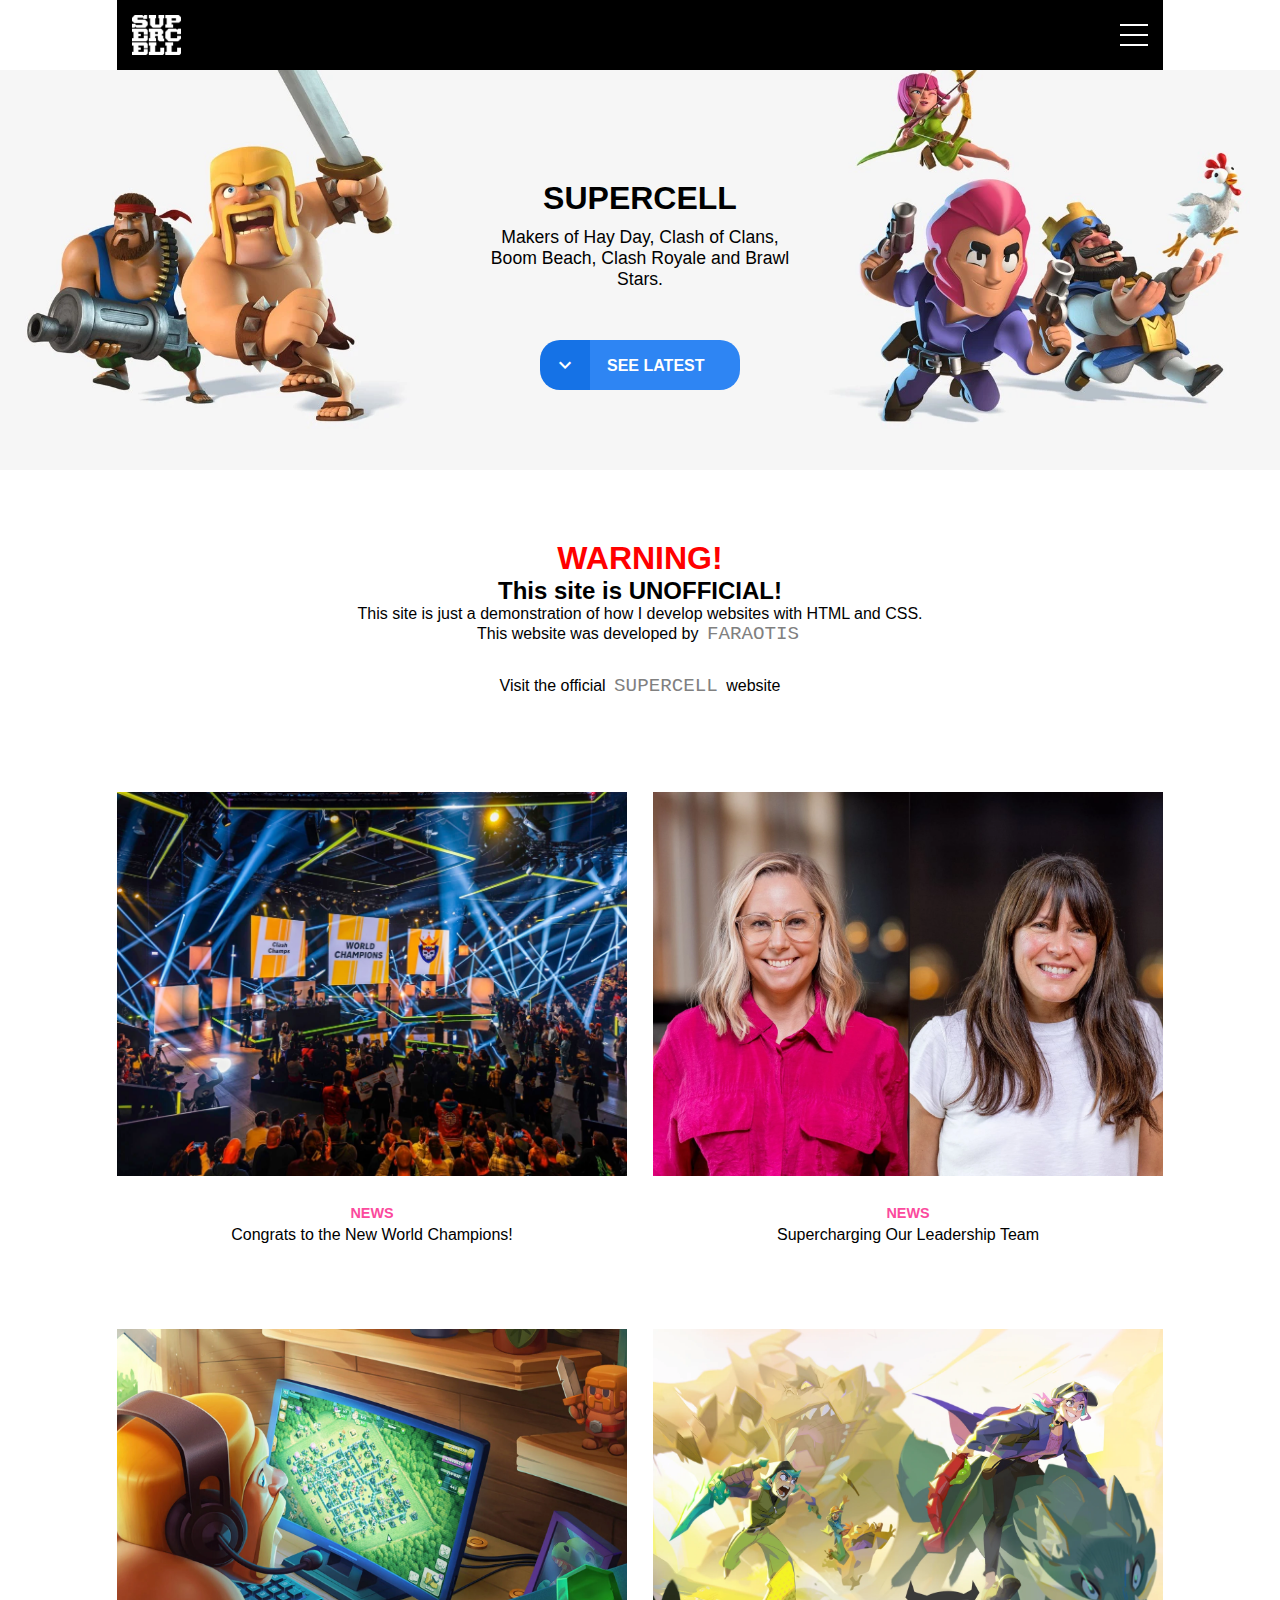
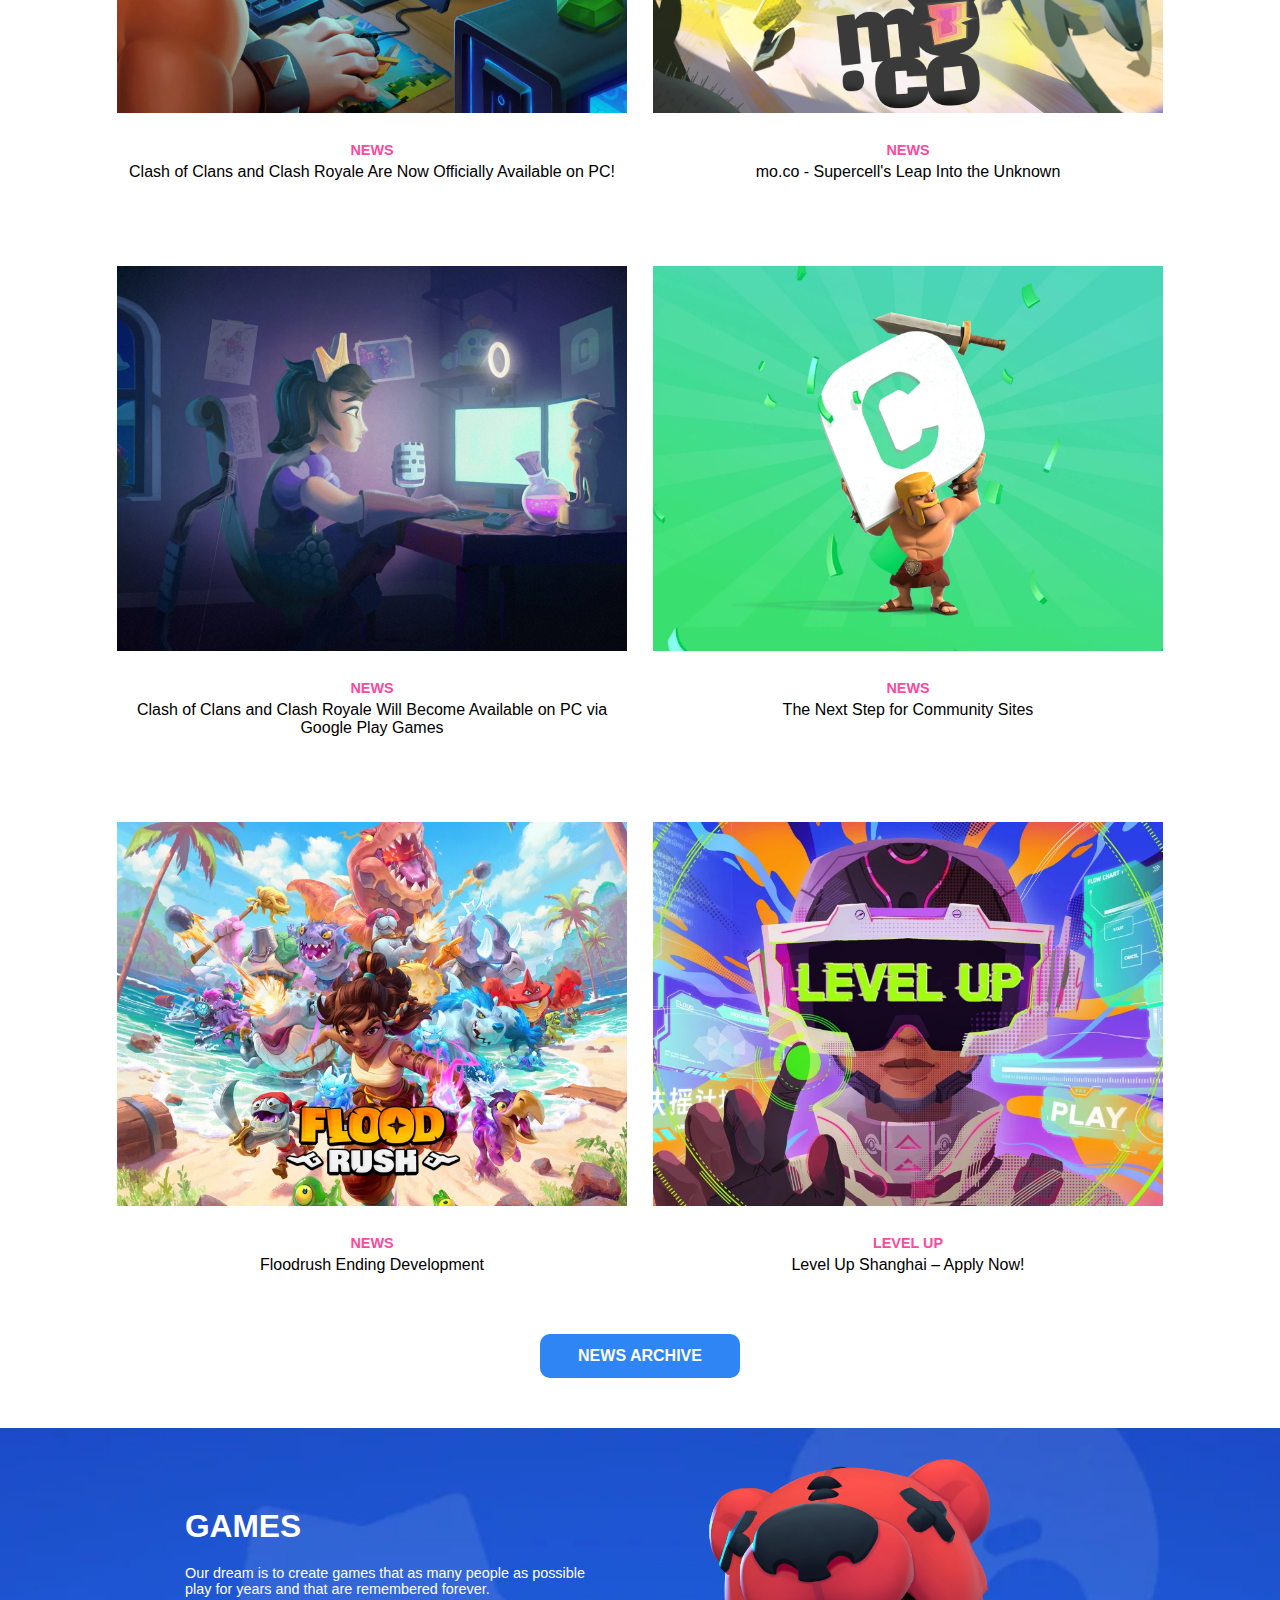
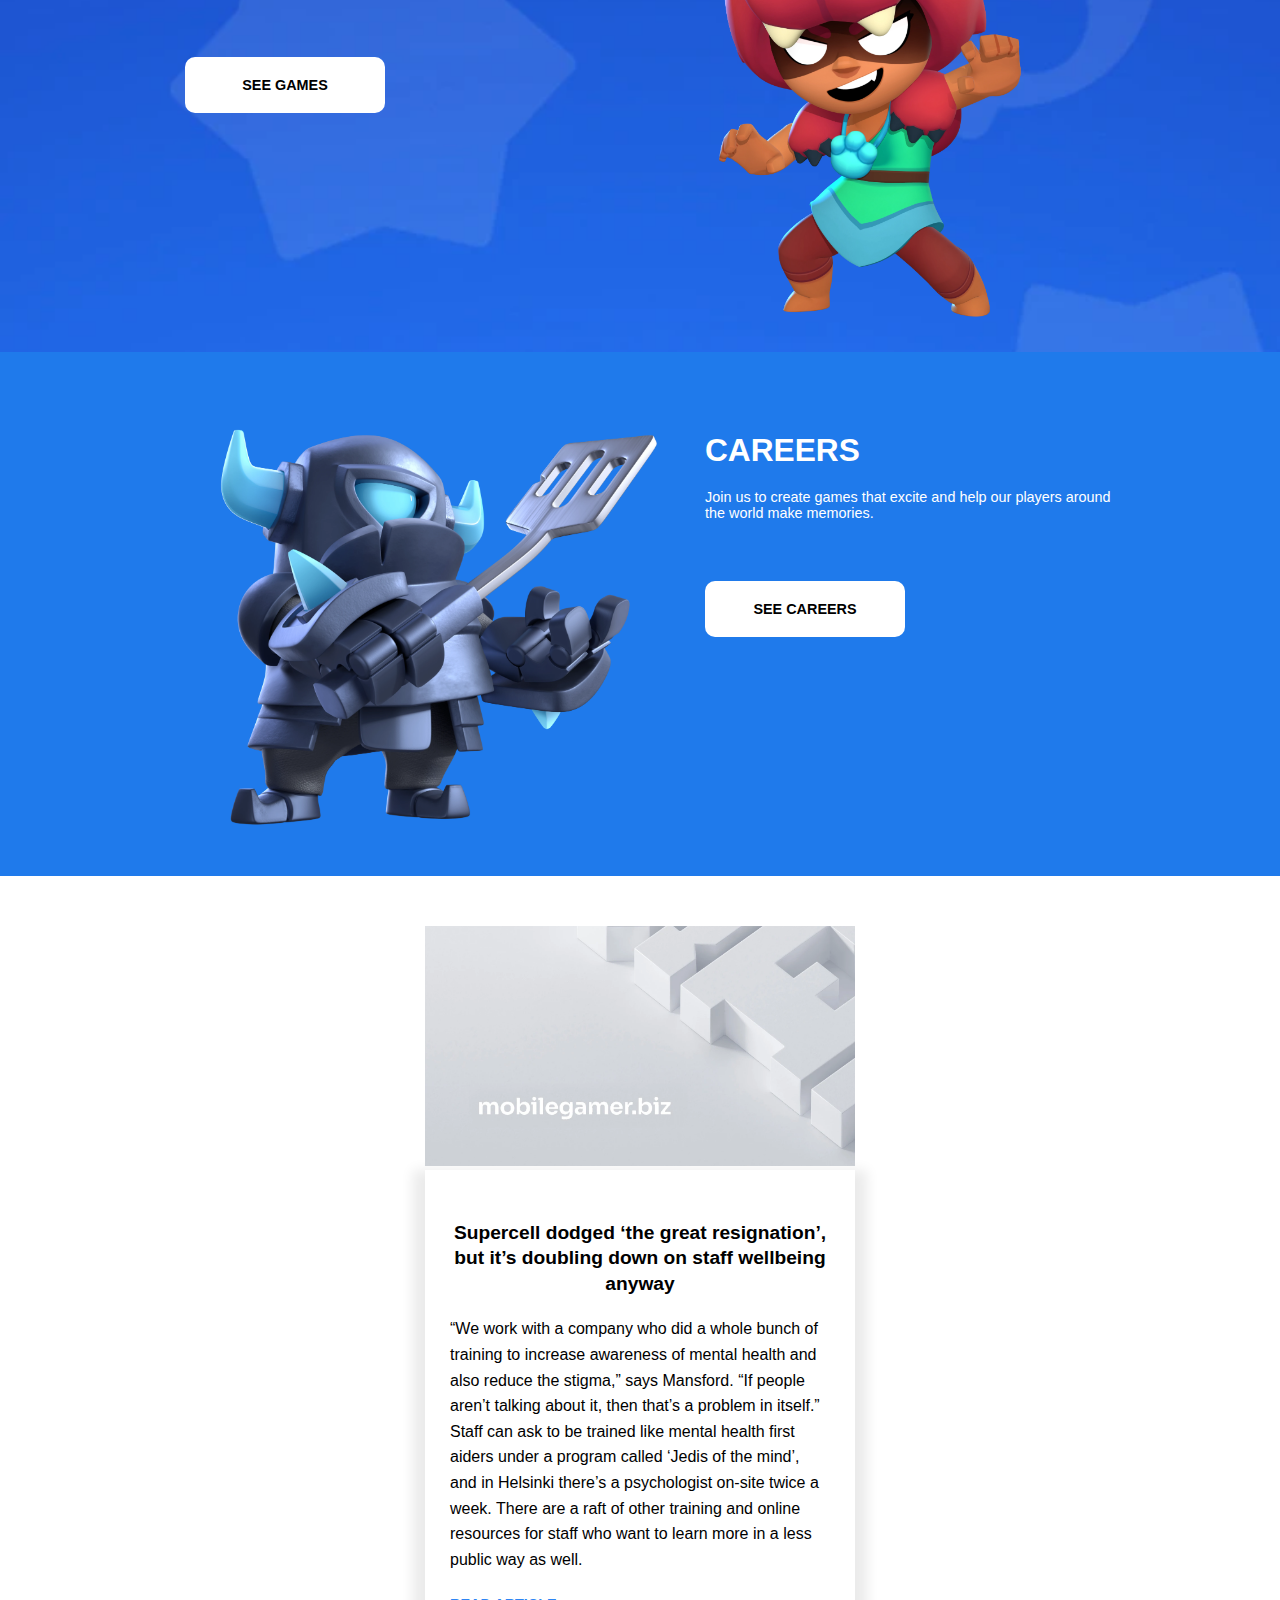
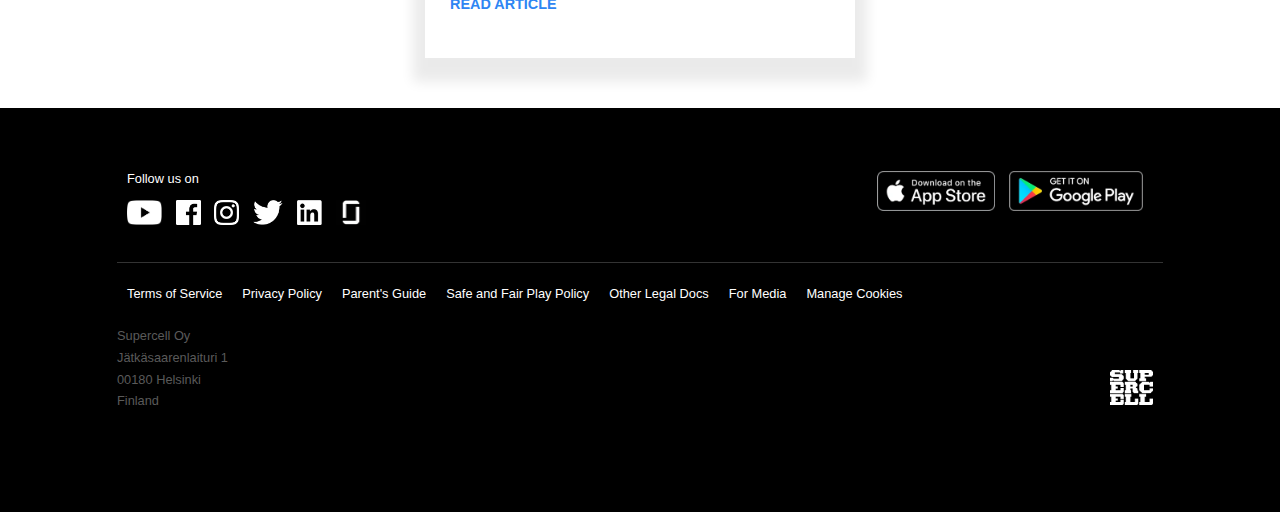
==== commit f2051793: "pagina de aviso" ====
--- a/index.html
+++ b/index.html
@@ -66,7 +66,7 @@
             <div>
                 <h1>SUPERCELL</h1>
                 <p>Makers of Hay Day, Clash of Clans, Boom Beach, Clash Royale and Brawl Stars.</p>
-                <a href="#" id="button">
+                <a href="#section-tres" id="button">
                     <i class="material-icons">expand_more</i>
                     <div>SEE LATEST</div>
                 </a>
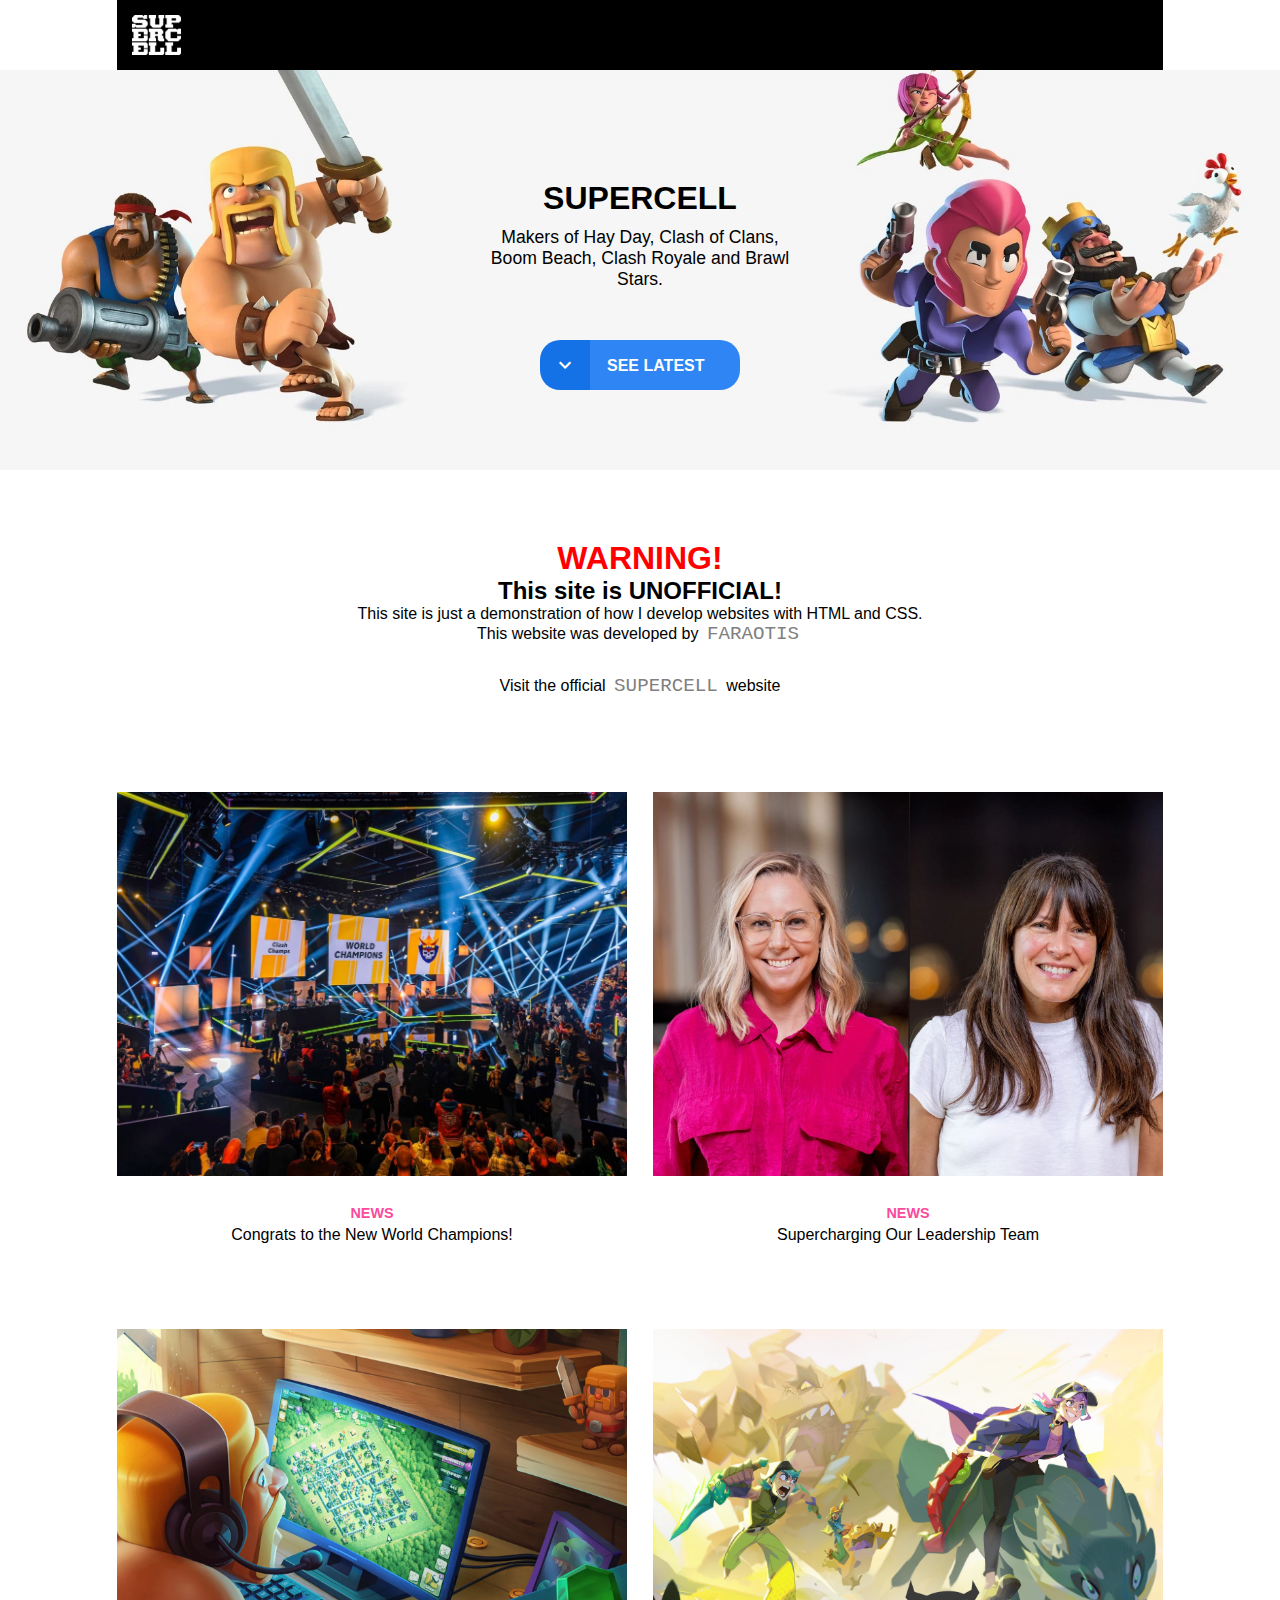
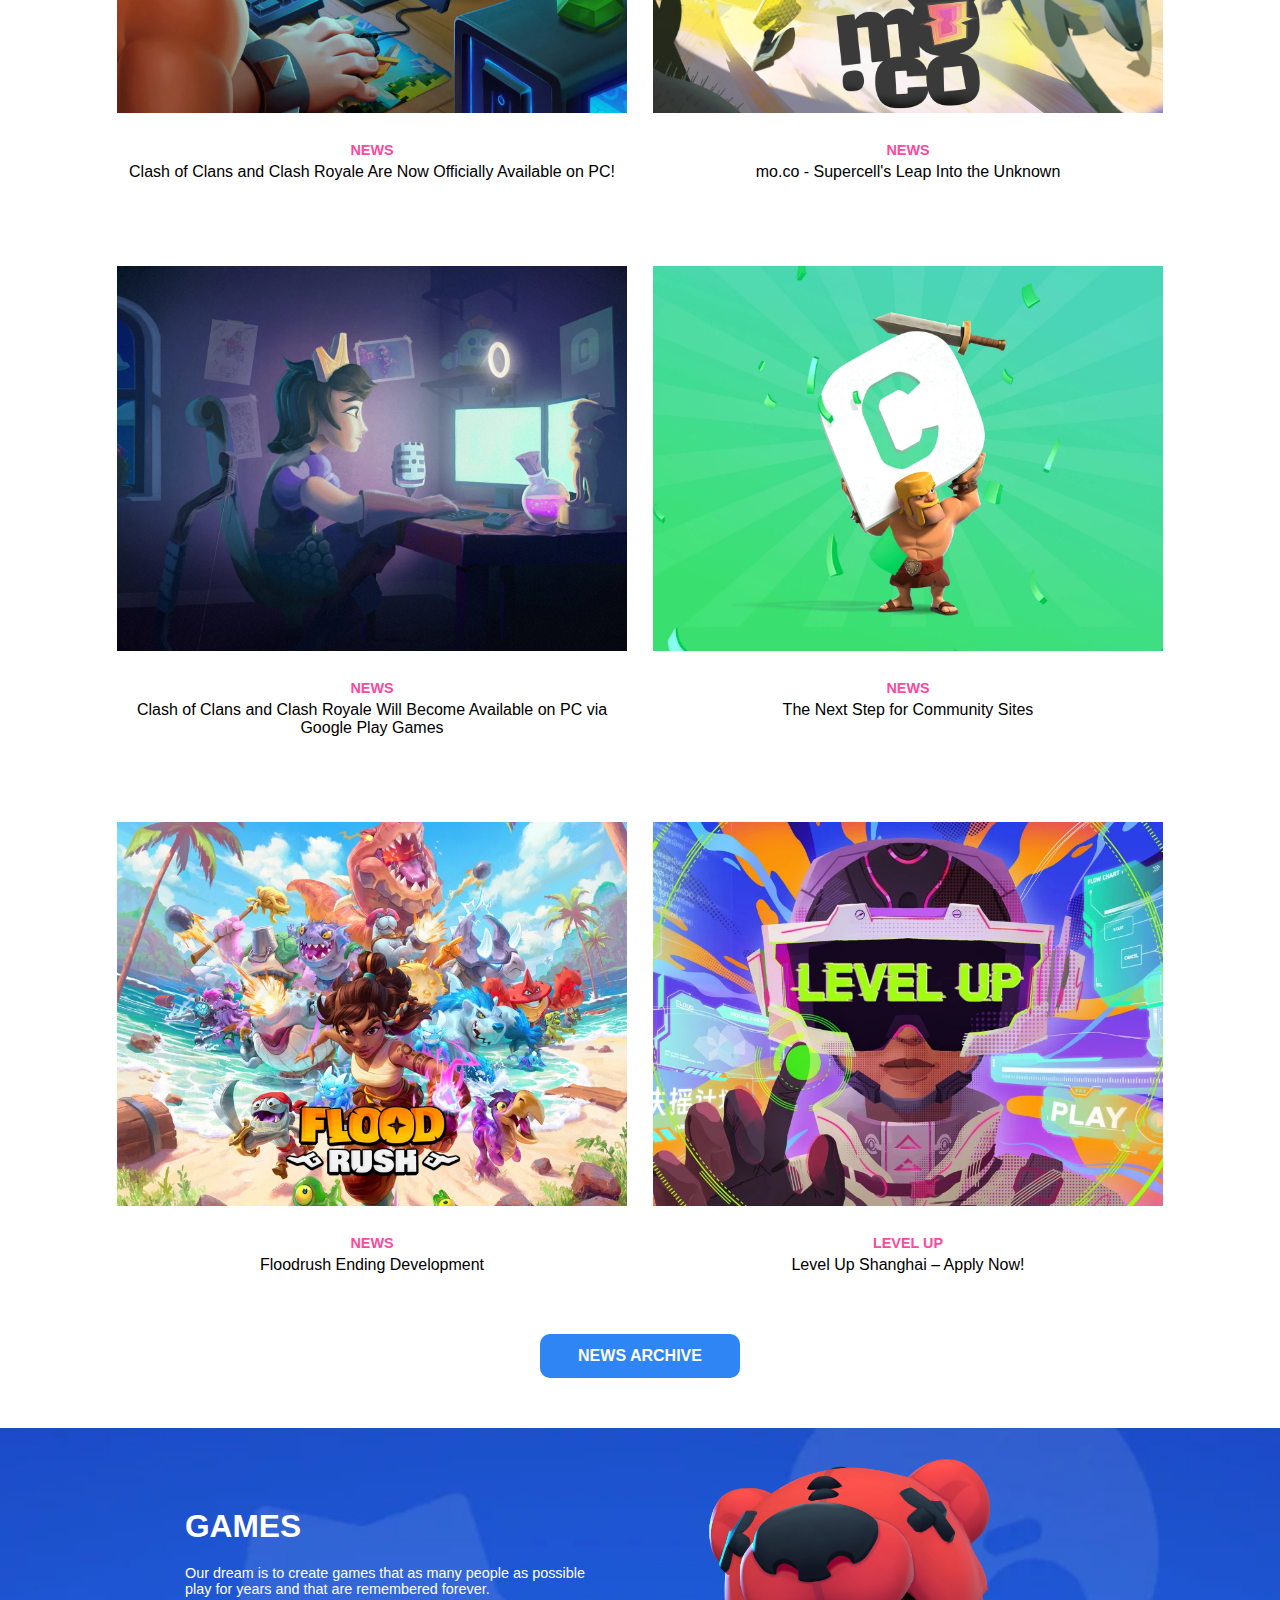
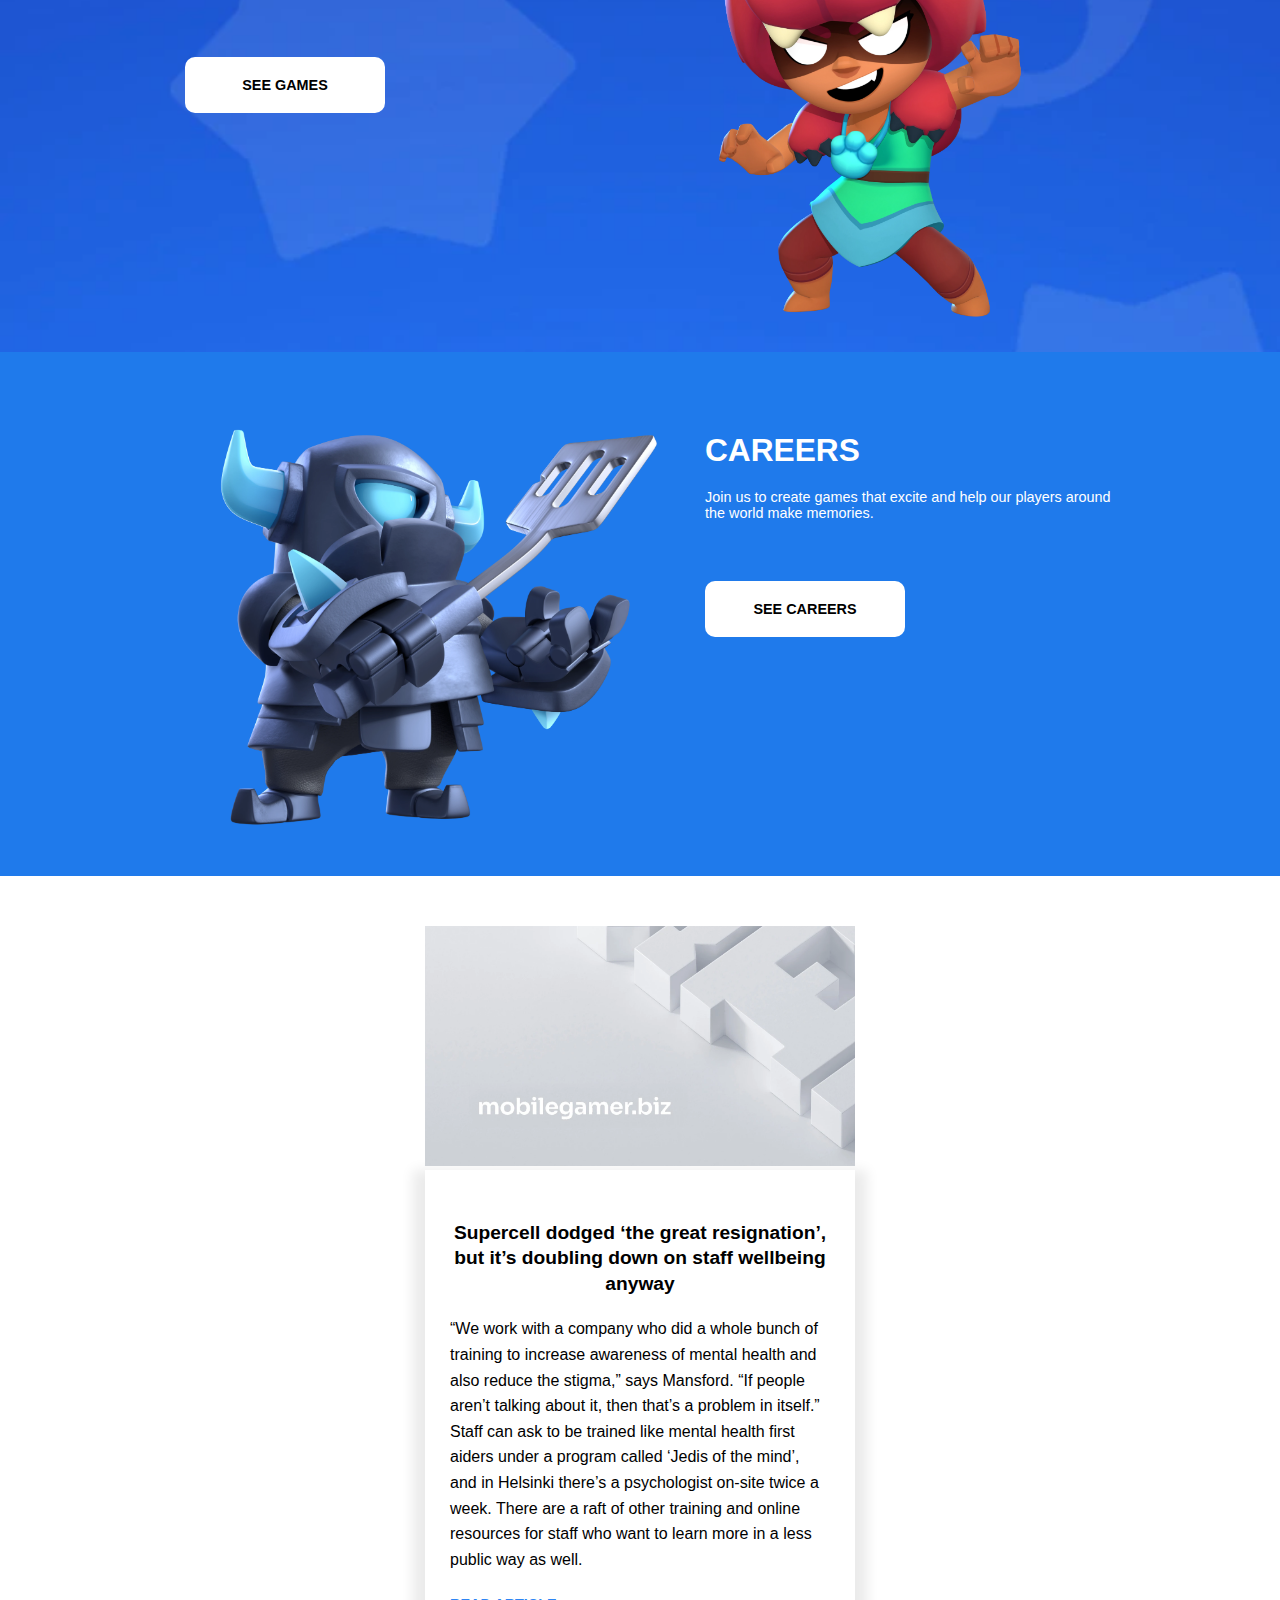
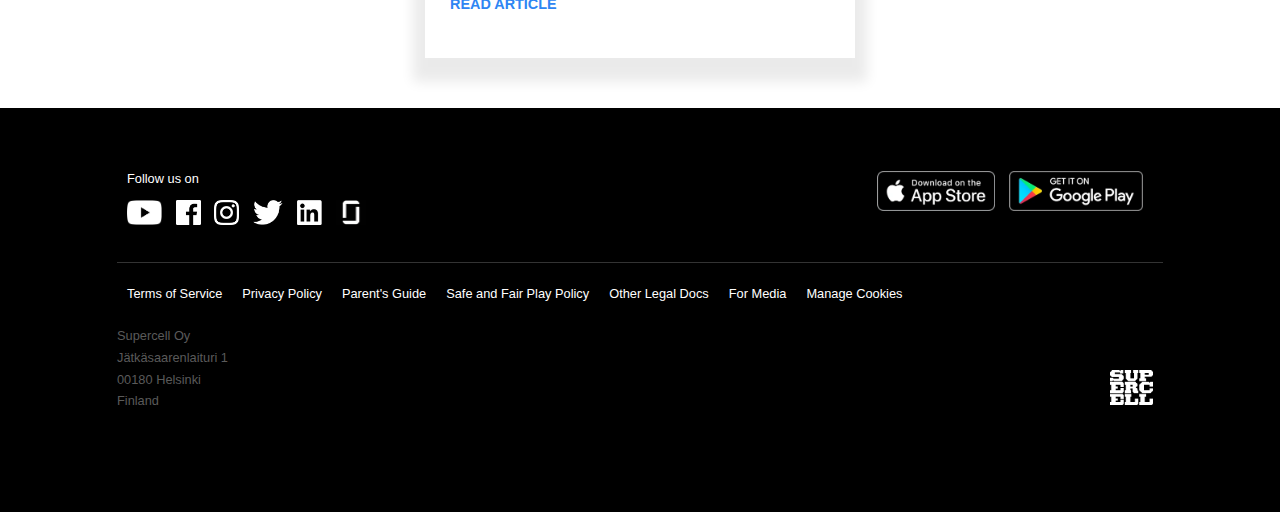
==== commit 431c9883: "Organizei as CSS e mudei um pequeno detalhe no site" ====
--- a/index.html
+++ b/index.html
@@ -23,7 +23,6 @@
             <div id="close" onclick="FecharMenu()">
                 <i class="material-icons" style="color: white;">close</i>
             </div>
-            <!-- <img src="arquivos/imagens/button.png" alt="menu"> -->
         </nav>
         <div id="mobile-menu-open">
             <div>
--- a/arquivos/style.css
+++ b/arquivos/style.css
@@ -10,6 +10,8 @@
 body {
     position: relative;
 }
+
+/* HEADER */
 
 header {
     position: sticky;
@@ -17,6 +19,7 @@
     background-color: black;
     flex-direction: row;
     height: 60px;
+    padding: 10px;
 }
 
 nav {
@@ -24,6 +27,10 @@
     flex-direction: row;
     justify-content: space-between;
     align-items: center;
+}
+
+header img {
+    height: 40px;
 }
 
 .container {
@@ -70,6 +77,85 @@
 
 #close {
     display: none;
+    cursor: pointer;
+}
+
+#menu-list {
+    color: gray;
+    margin-top: 30px;
+}
+
+#menu-list li {
+    line-height: 2.2em;
+    font-size: 1.5em;
+}
+
+#menu-list li:hover {
+    color: white;
+}
+
+#menu-footer {
+    display: flex;
+    justify-content: space-between;
+    width: 310px;
+    padding: 20px 0px;
+}
+
+#menu-footer img{
+    height: 30px;
+}
+
+nav {
+    display: flex;
+    flex-direction: row;
+    justify-content: space-between;
+    align-items: center;
+}
+
+.container {
+    display: flex;
+    flex-direction: column;
+}
+
+/*MENU*/
+#mobile-menu {
+    cursor: pointer;
+    height: 30px;
+    display: flex;
+    flex-flow: column nowrap;/*shorthand - direction/wrap*/
+    justify-content: space-around;
+    align-items: center;
+}
+
+#mobile-menu > div {
+    border: 1px solid white;
+    width: 28px;
+}
+
+#mobile-menu-open {
+    padding: 0px 20px;
+    background-color: black;
+    display: none;
+    height: 100vh;
+    width: 100%;
+    position: absolute;
+    margin-left: -10px;
+}
+
+#mobile-menu-open > div {
+    padding-bottom: 70px;
+    height: 100%;
+    display: flex;
+    flex-flow: column nowrap;
+    justify-content: space-between;
+}
+
+#mobile-menu-open li {
+    list-style: none;
+}
+
+#close {
+    display: none;
 }
 
 #menu-list {
@@ -298,3 +384,72 @@
     color: black;
     background-color: white;
 }
+
+
+
+/*FOOTER*/
+* {
+    margin: 0px;
+    padding: 0px;
+    box-sizing: border-box;
+    font-family: Arial, Helvetica, sans-serif;
+}
+
+footer {
+    background-color: black;
+    color: white;
+    line-height: 1.7em;
+    font-size: 0.8em;
+    padding: 20px 10px;
+}
+
+footer a {
+    text-decoration: none;
+    color: white;
+}
+
+.div-logos-e-lojas {
+    display: flex;
+    padding: 20px 0px 30px 0px;
+    margin: 0px 10px;
+    border-bottom: 1px solid #333333;
+    align-items: center;
+}
+
+#p-footer {
+    padding: 10px 0px;
+}
+
+#icones-footer img {
+    margin-right: 10px;
+    max-height: 25px;
+    height: 100%;
+}
+
+#lojas-footer img {
+    margin-right: 10px;
+    max-height: 40px;
+    height: 100%;
+}
+
+#links-footer {
+    padding: 10px 0px;
+}
+
+#links-footer a {
+    padding: 10px;
+}
+
+#ultima-div-footer {
+    flex-direction: row;
+    justify-content: space-between;
+    align-items: flex-end;
+}
+
+#ultima-div-footer p {
+    color: #5a5a5a;
+}
+
+#ultima-div-footer img {
+    height: 40px;
+}
--- a/arquivos/mediaquery.css
+++ b/arquivos/mediaquery.css
@@ -204,3 +204,33 @@
         padding: 10px 0px 80px 0px;
     }
 }
+
+@media screen and (min-width: 805px) {
+    footer .container {
+        flex-direction: row;
+        justify-content: space-between;
+    }
+
+    footer .p-download-footer {
+        display: none;
+    }
+
+    footer .div-logos-e-lojas {
+        border-bottom: 1px solid transparent;
+    }
+
+    footer #primeira-div-footer {
+        border-bottom: 1px solid #333333;
+    }
+
+    #ultima-div-footer img {
+        height: 35px;
+        margin-right: 10px;
+    }
+}
+
+@media screen and (min-width: 1066px) {
+    #links-footer {
+        justify-content: left;
+    }
+}